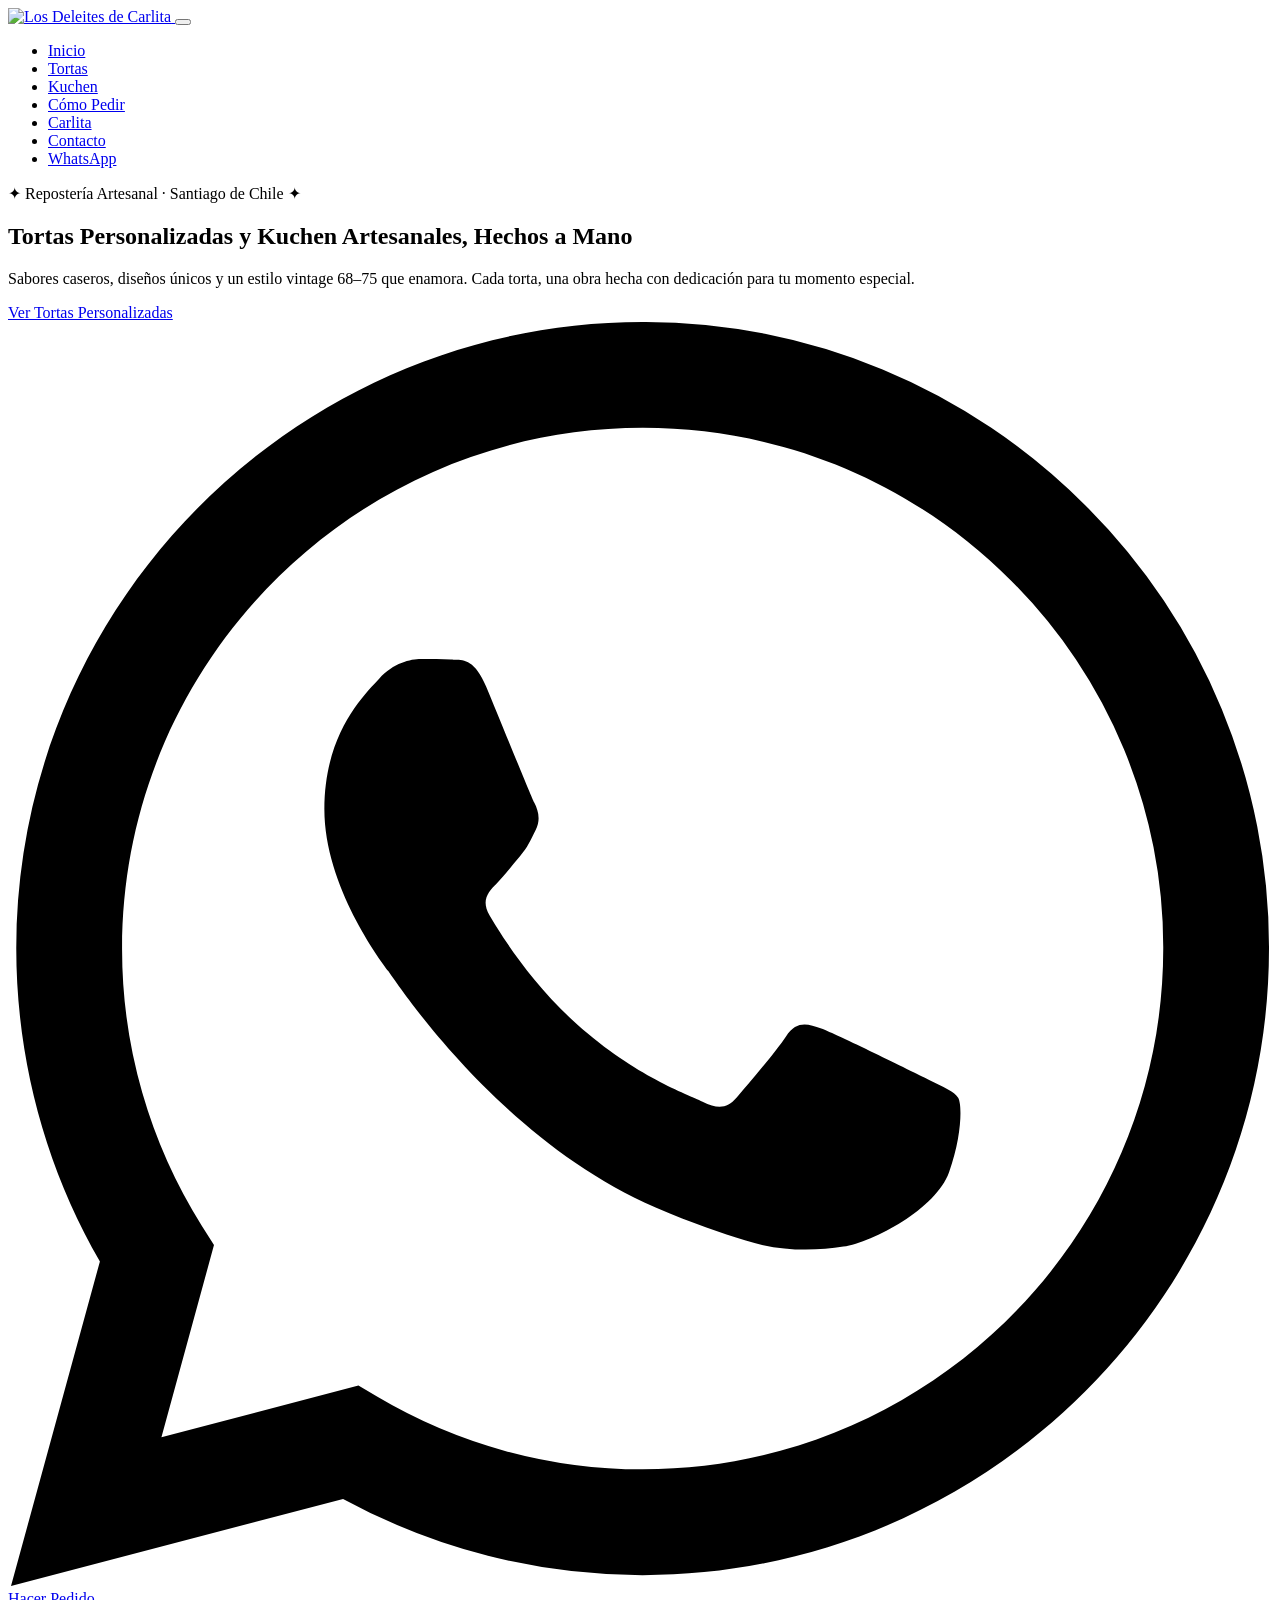
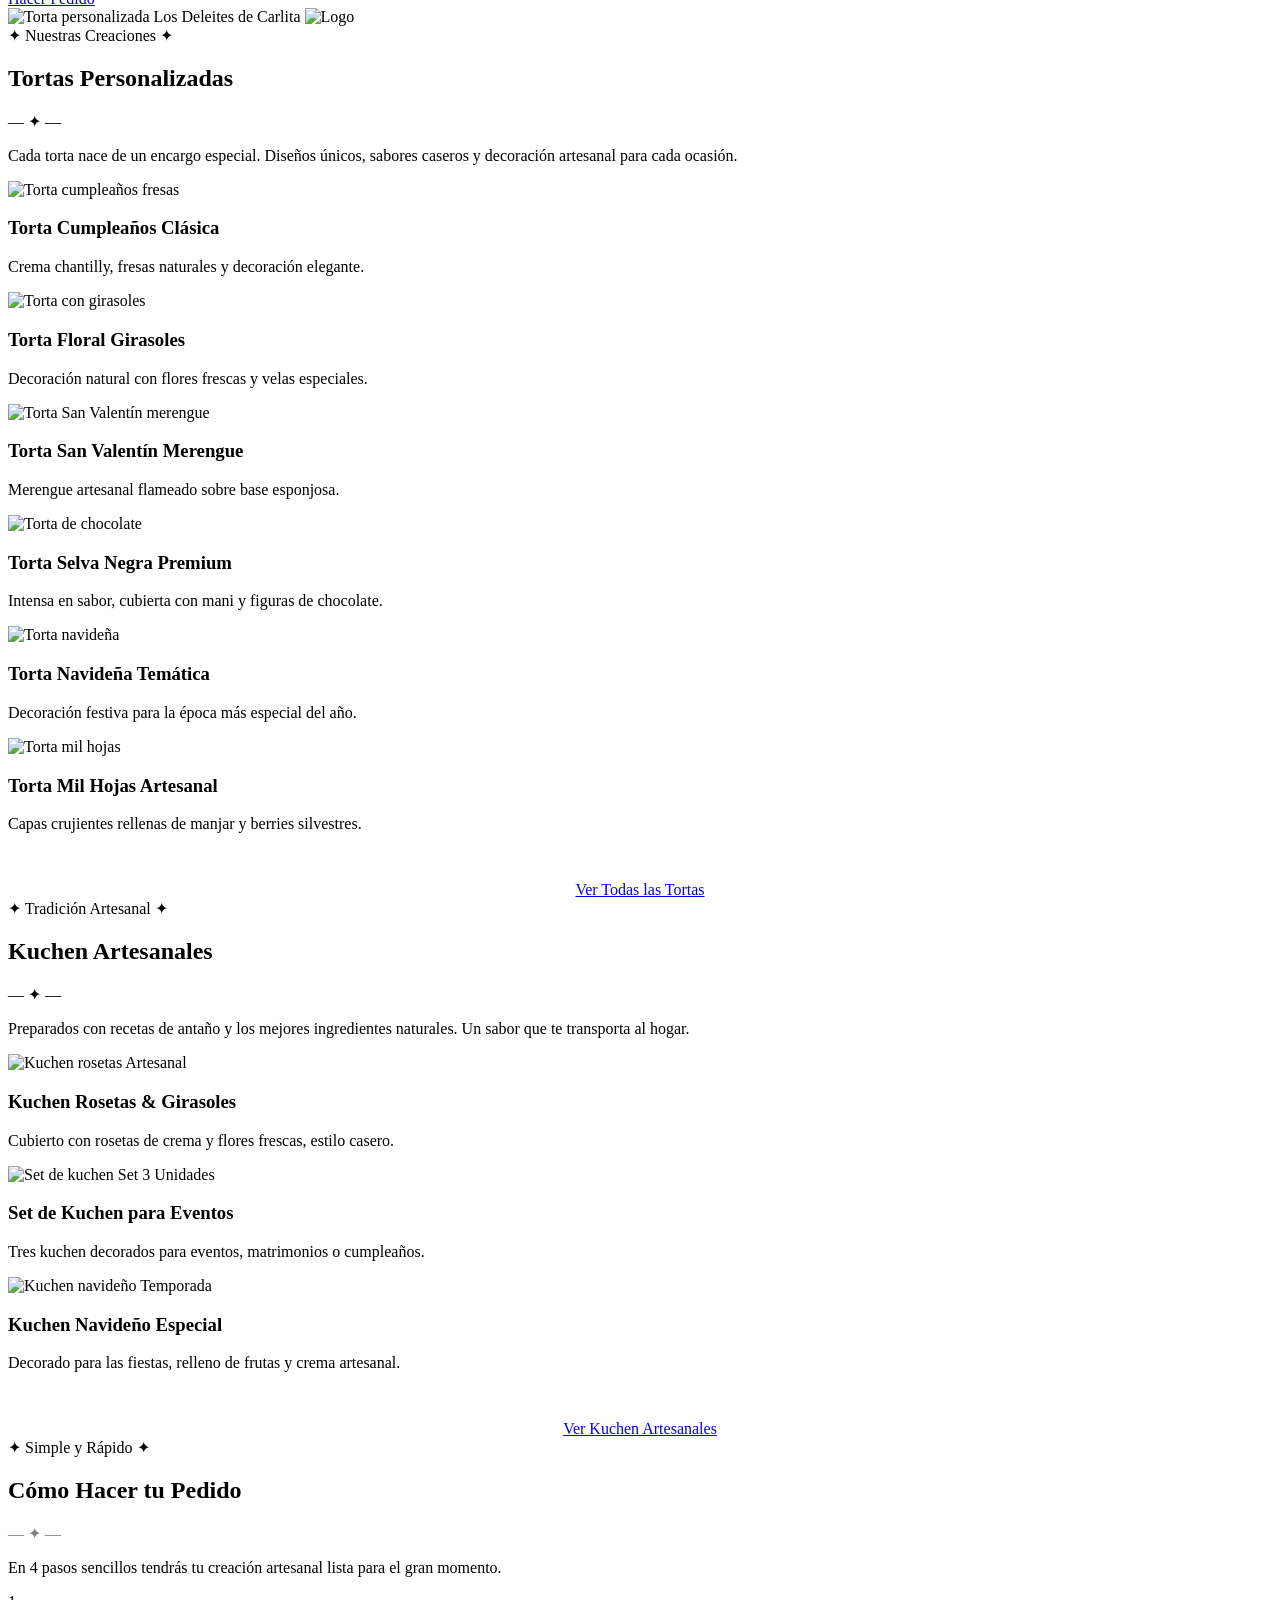
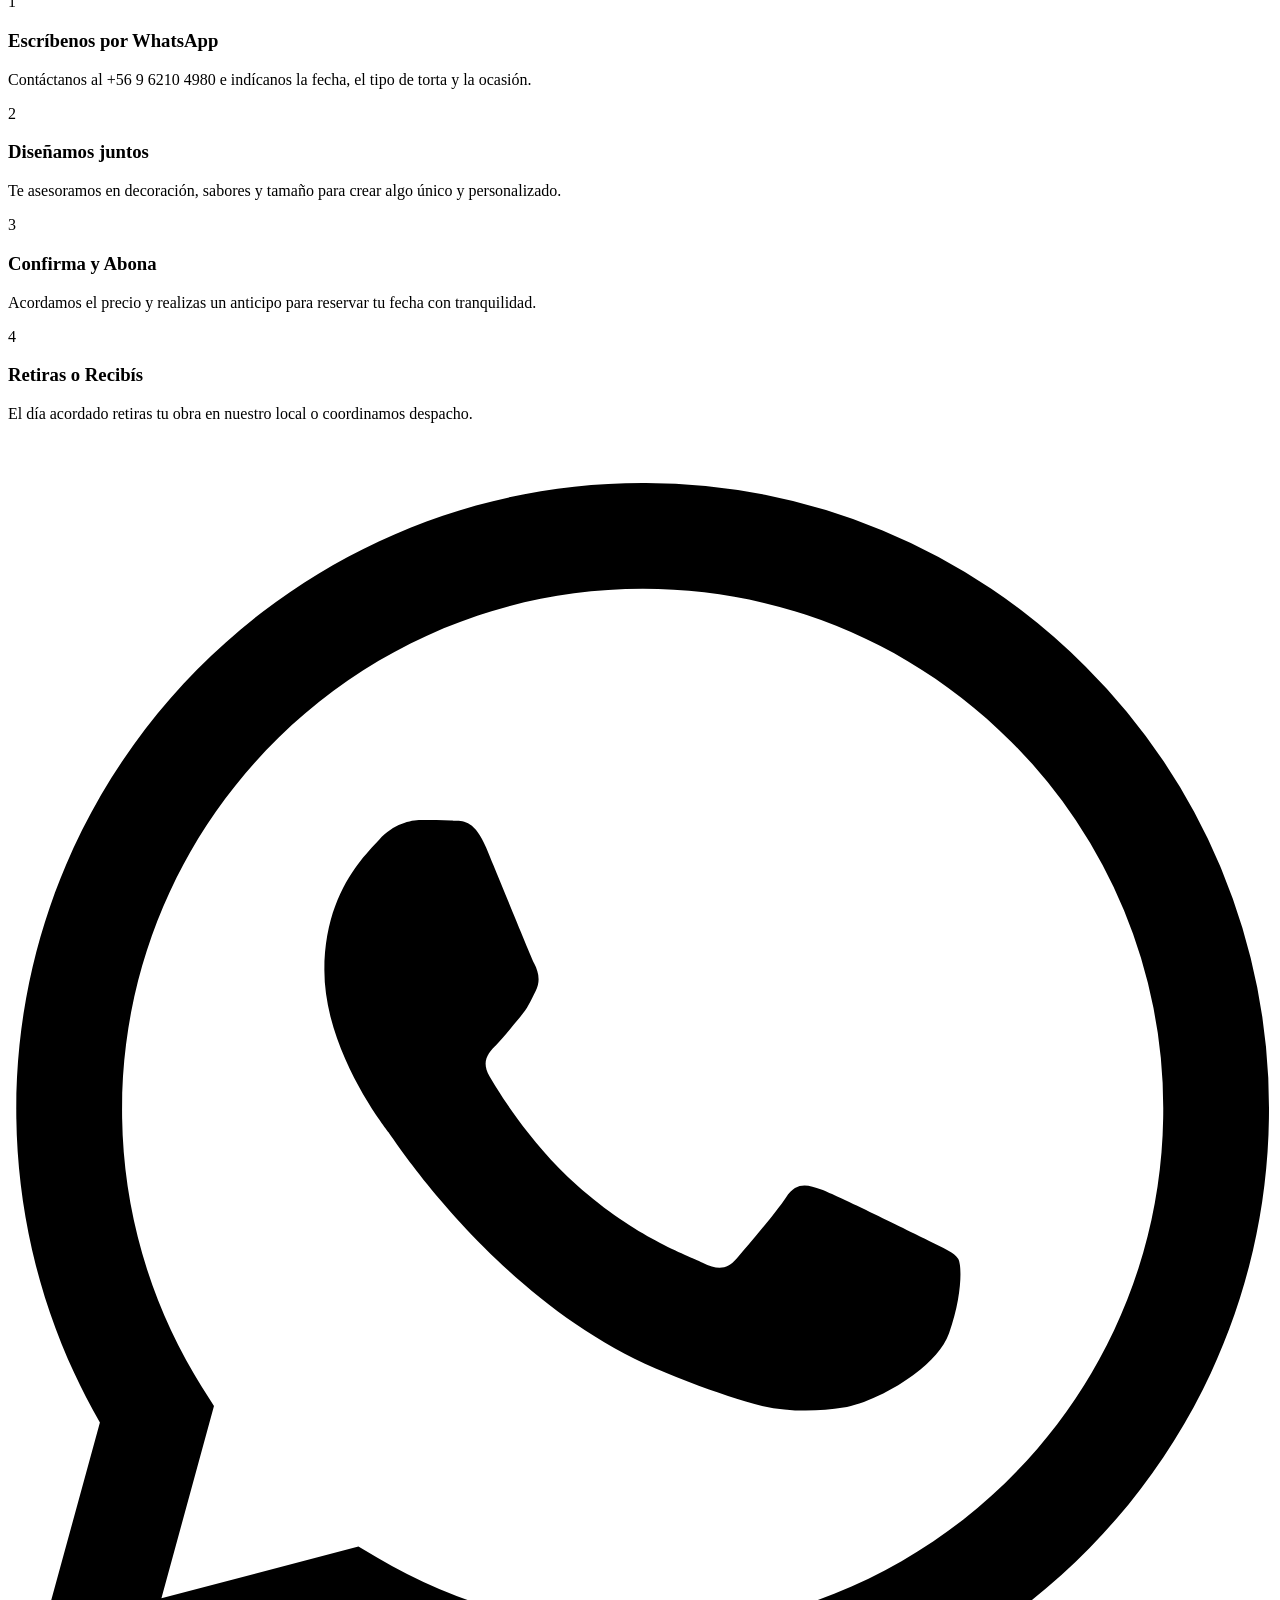
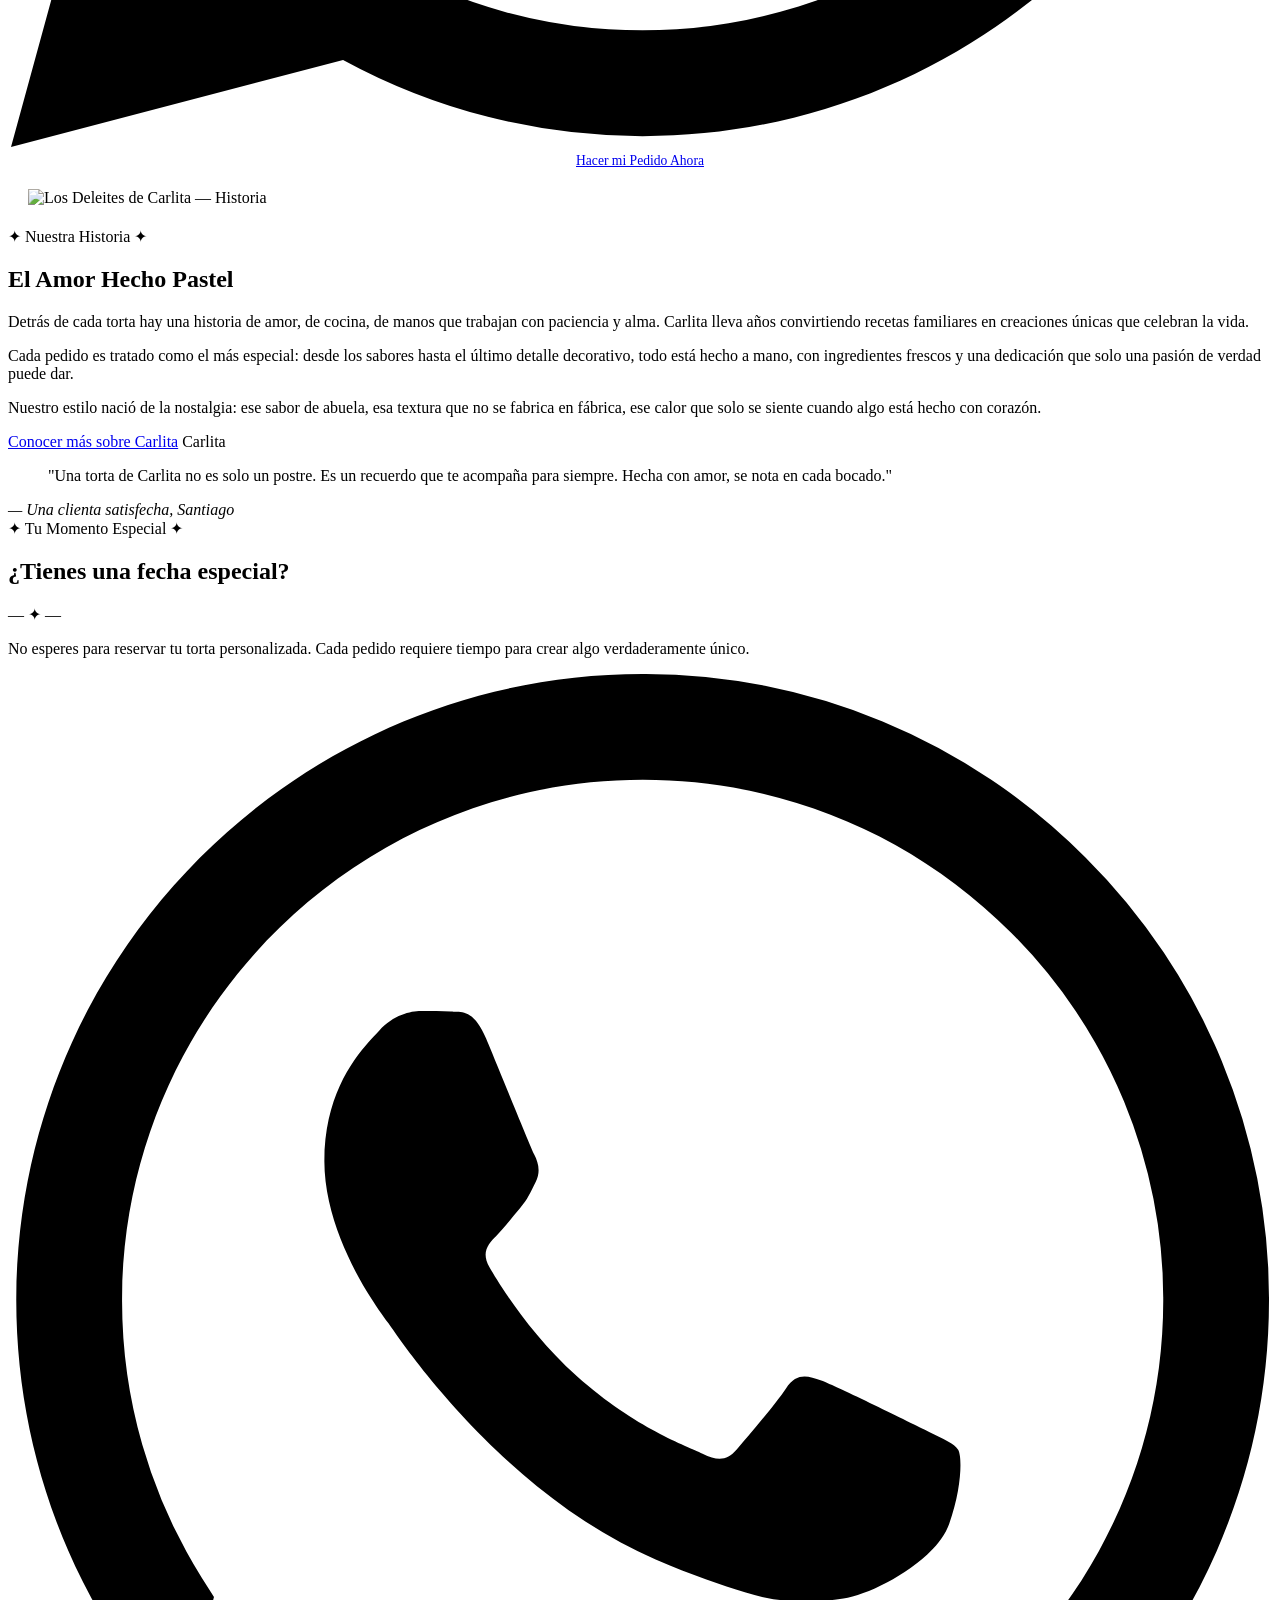
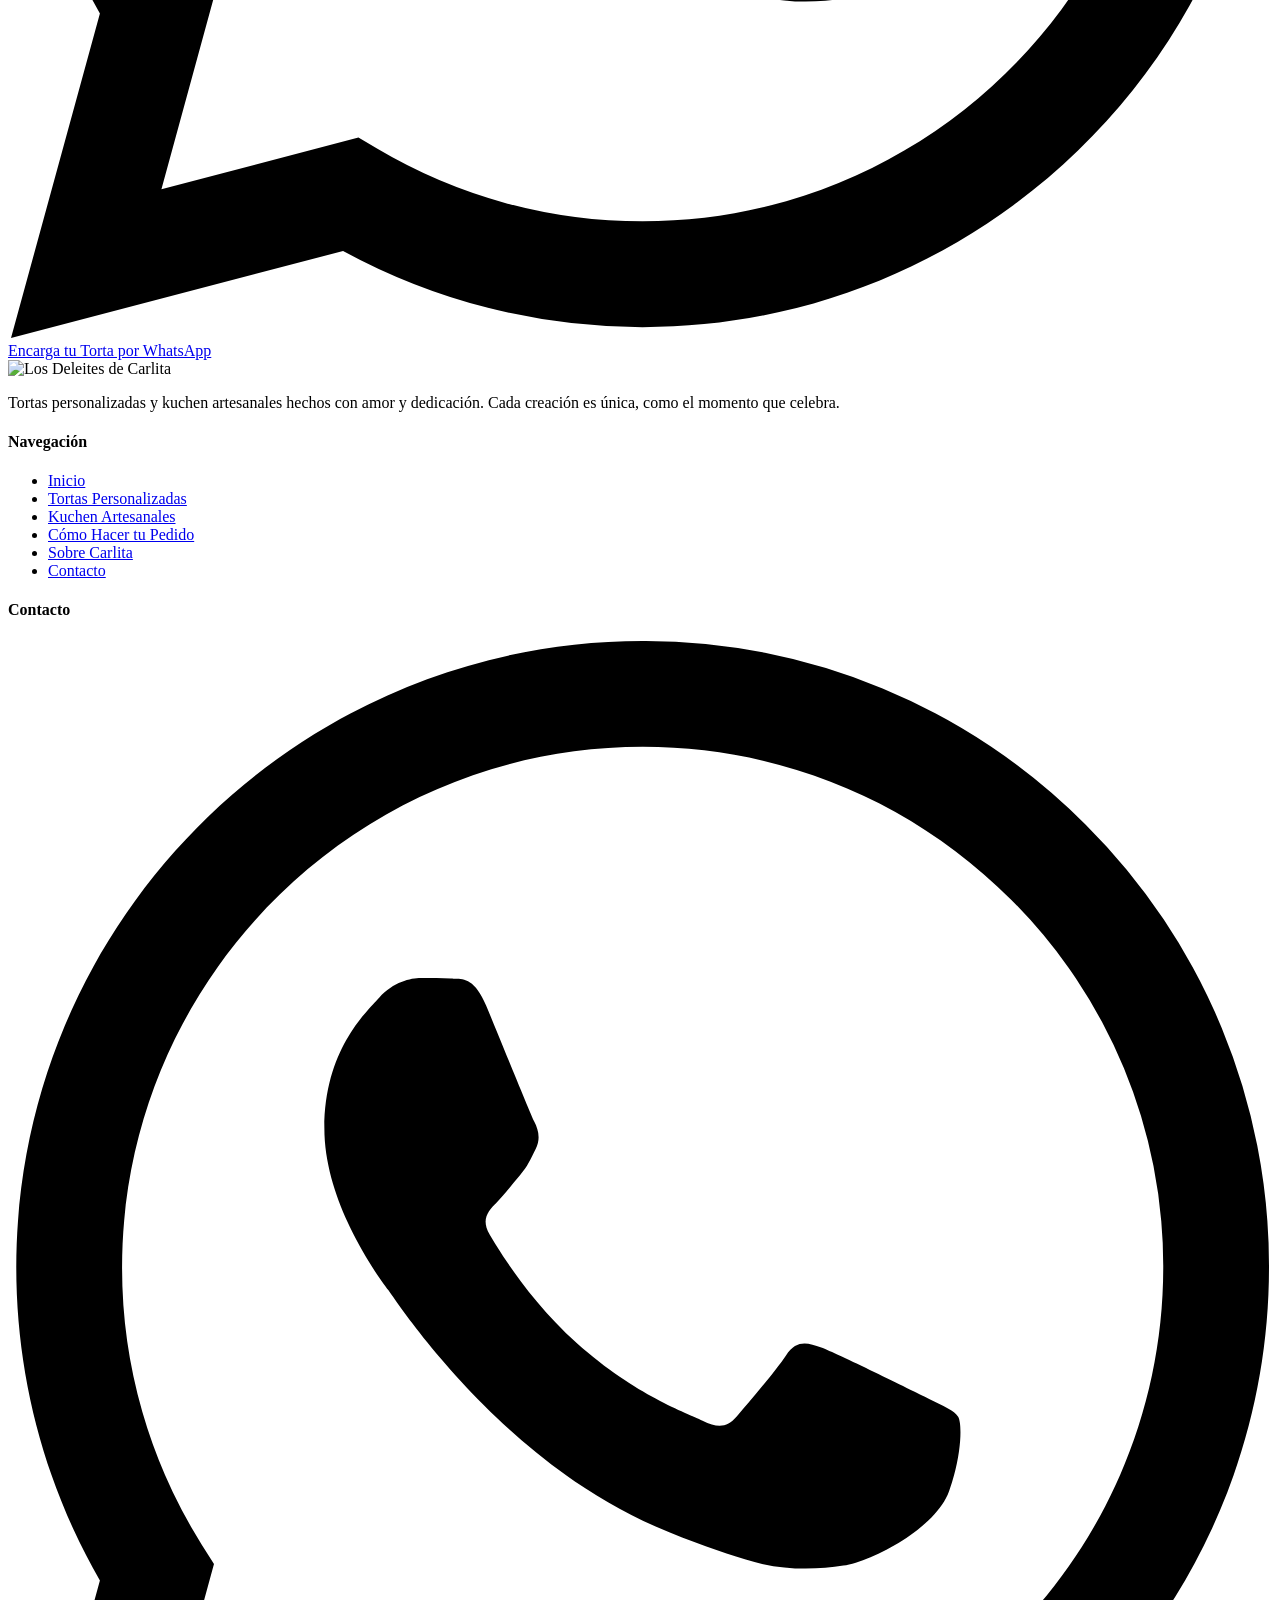
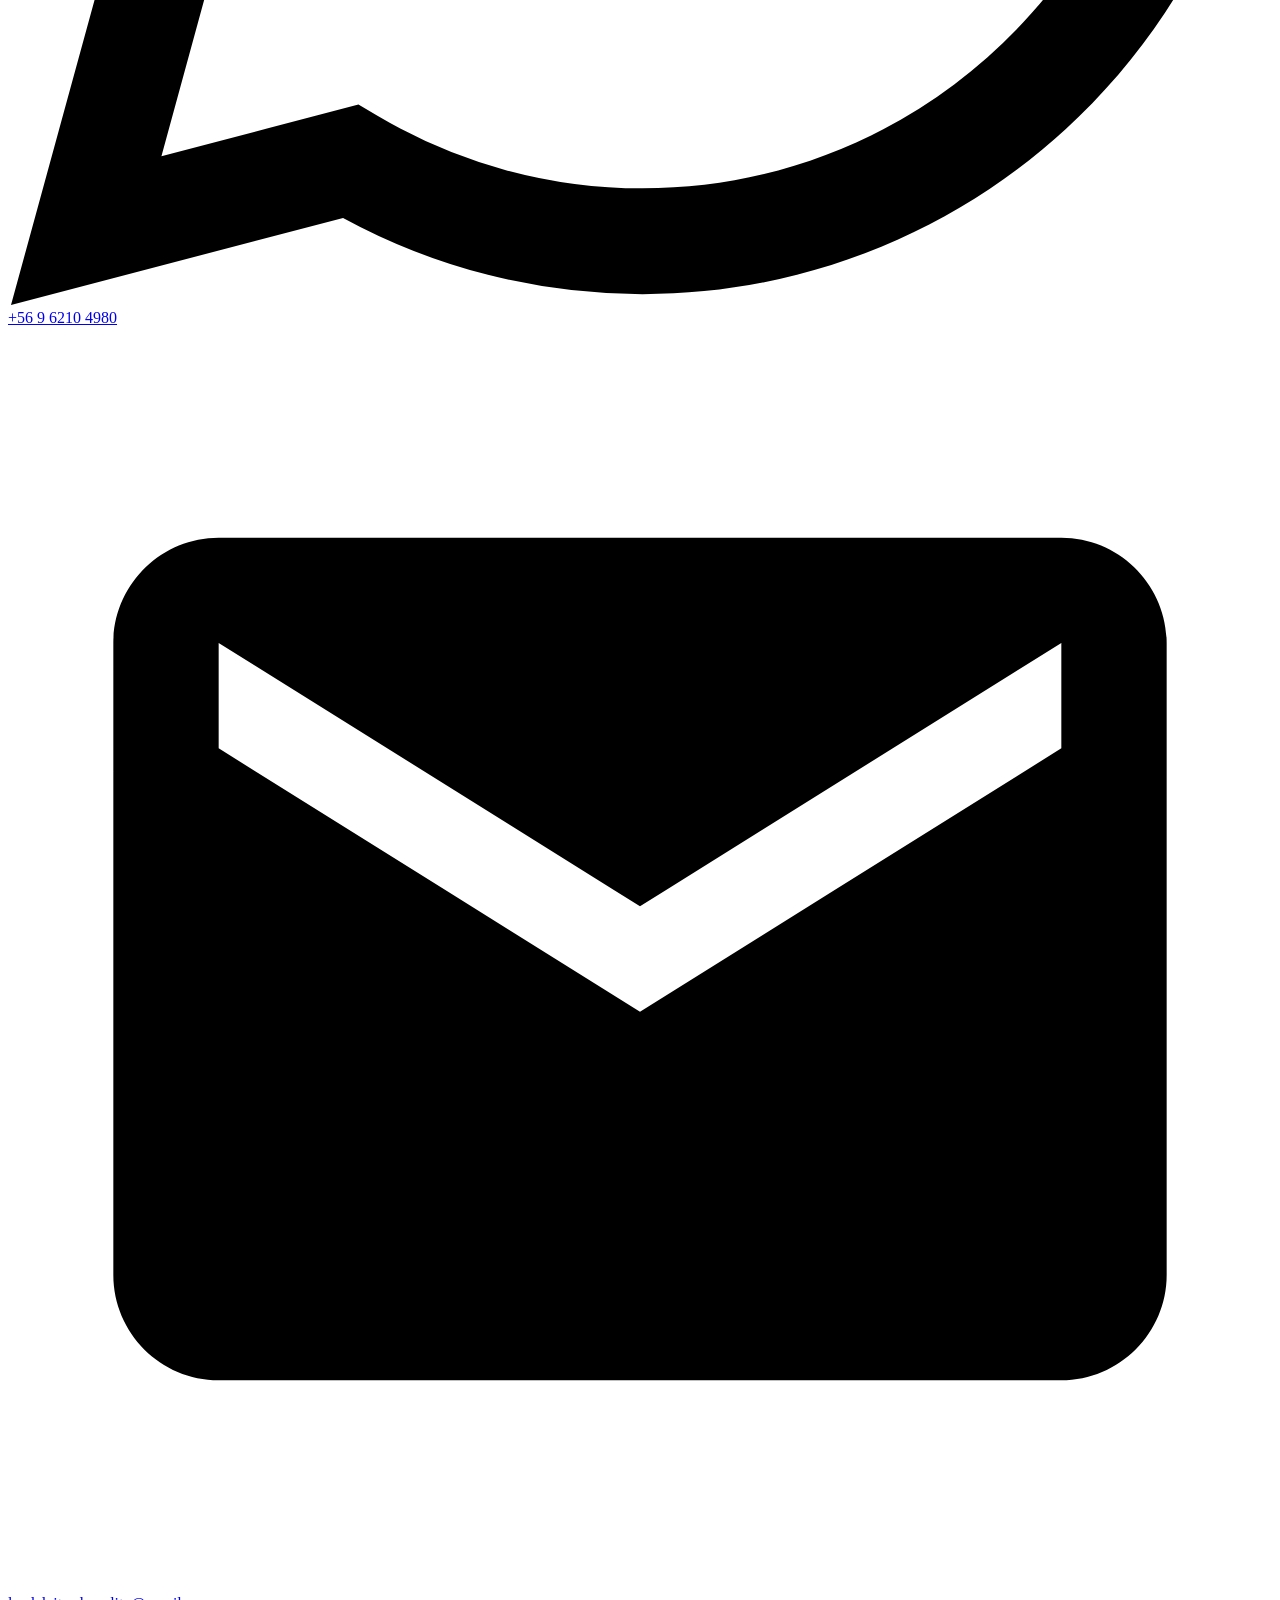
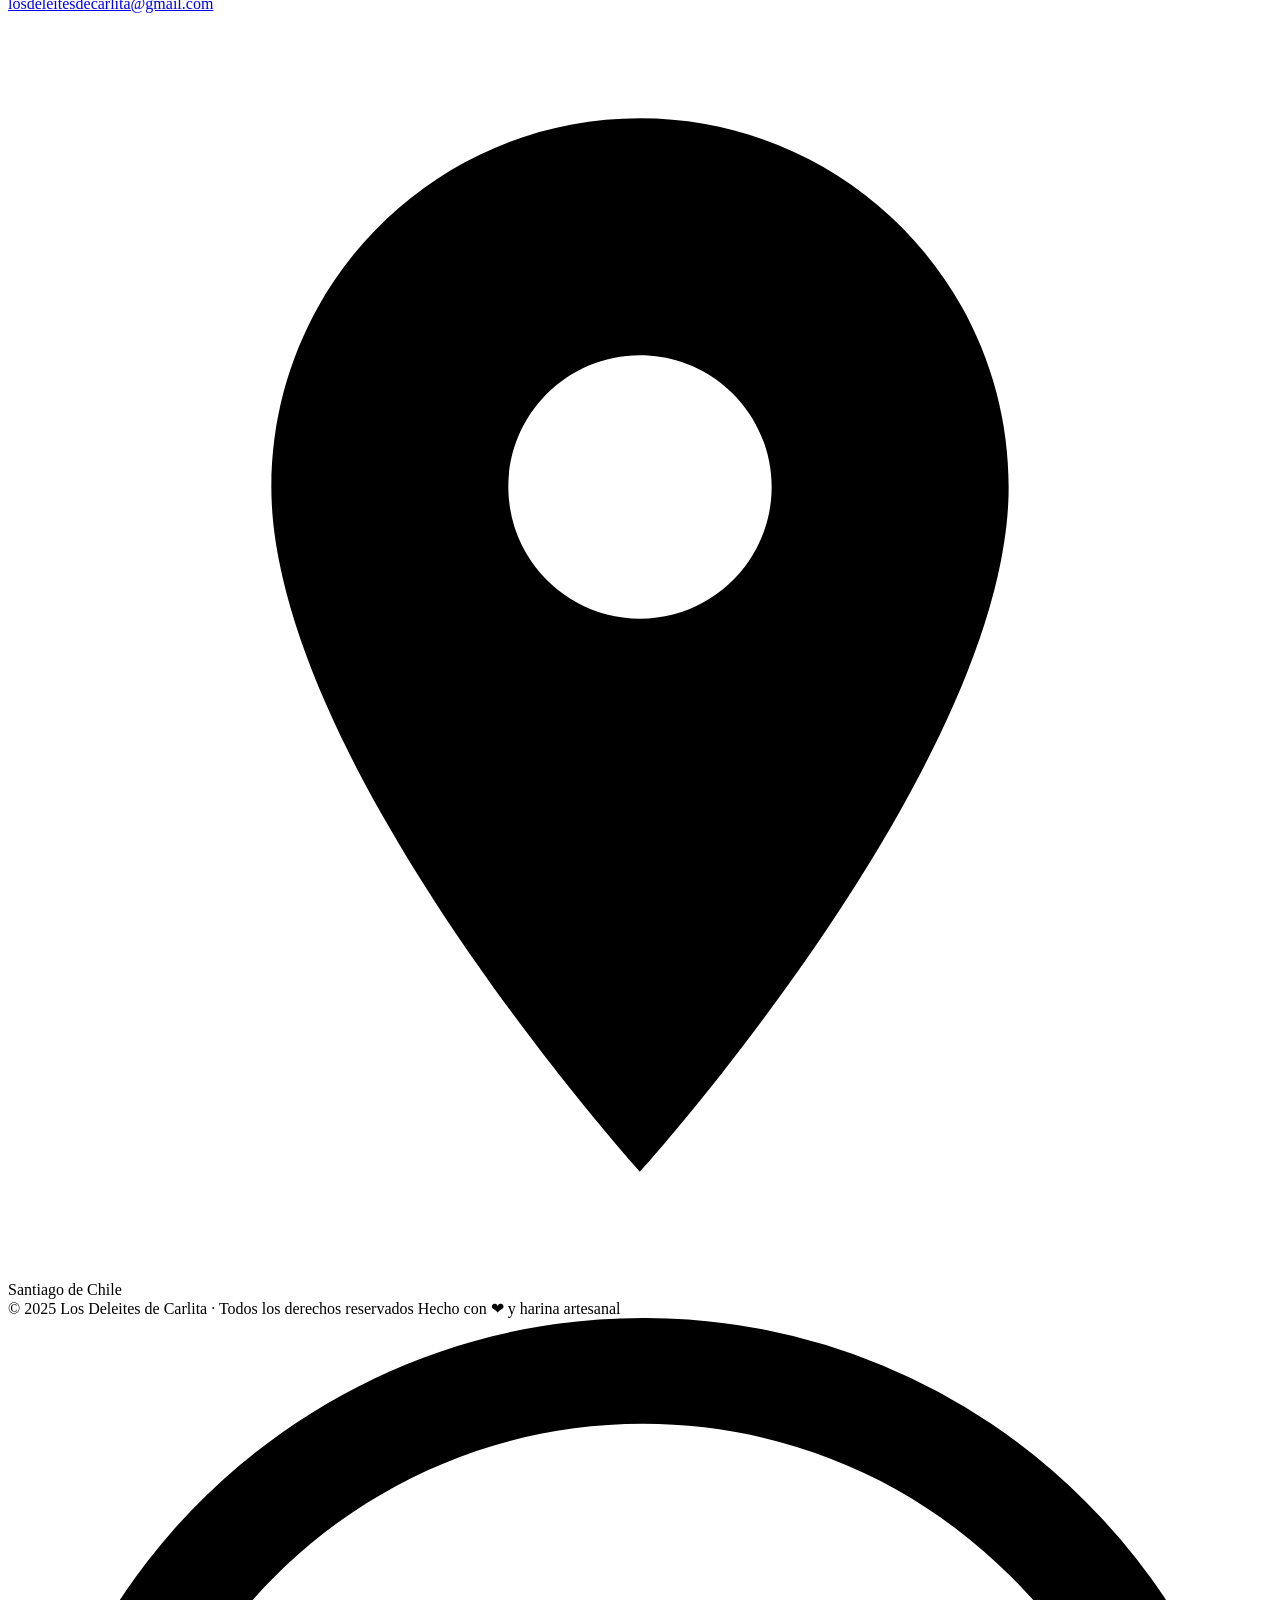
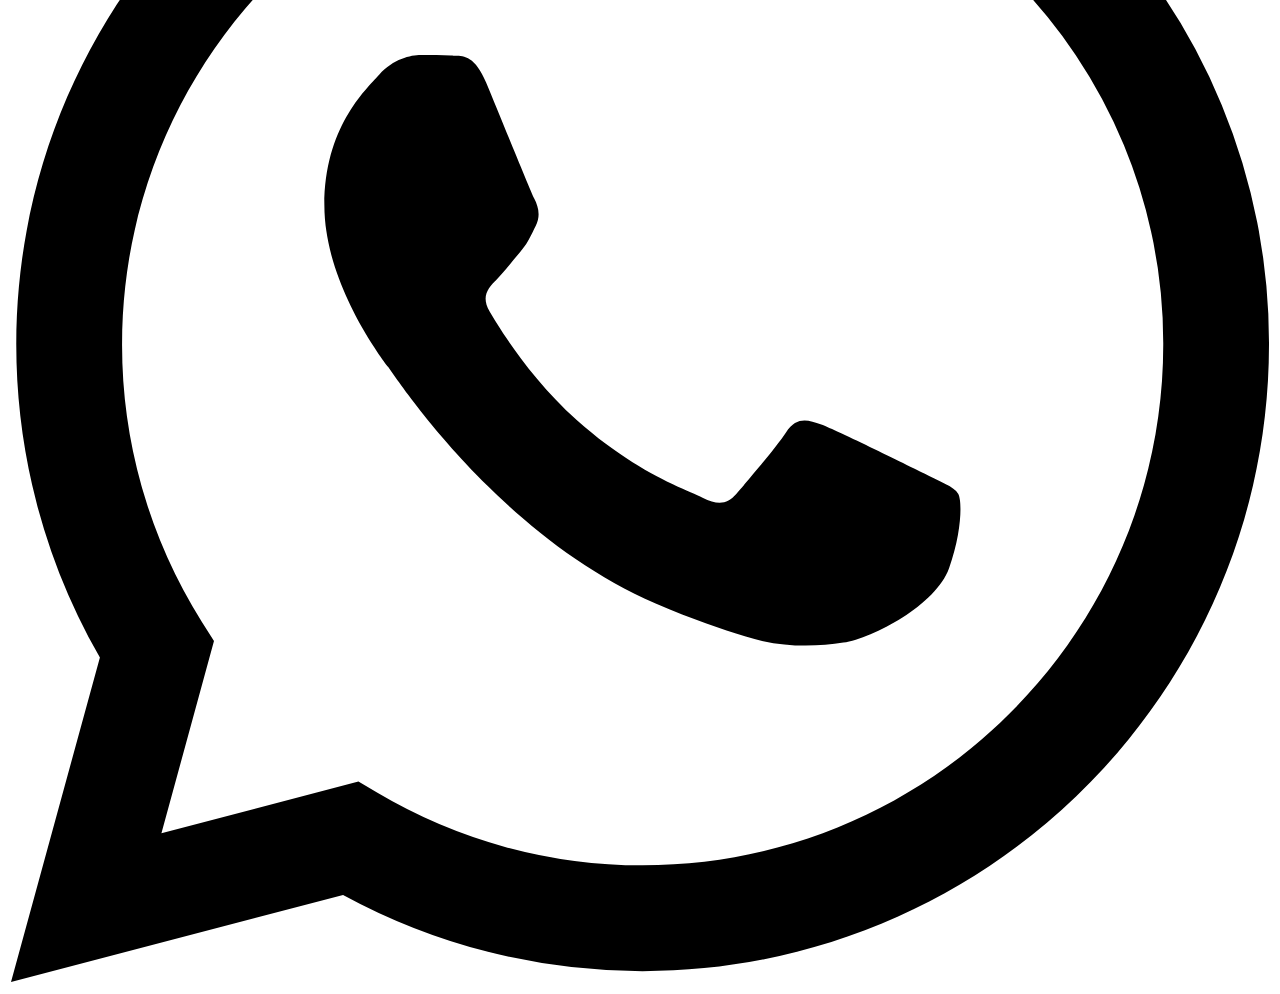
==== index.html @ 37aa35a5 "Add files via upload" ====
<!DOCTYPE html>
<html lang="es">
<head>
  <meta charset="UTF-8" />
  <meta name="viewport" content="width=device-width, initial-scale=1.0" />
  <title>Los Deleites de Carlita — Tortas Personalizadas & Kuchen Artesanales</title>
  <meta name="description" content="Tortas personalizadas y kuchen artesanales hechos a mano con amor. Diseños únicos, sabores caseros, estilo vintage.">
  <link rel="stylesheet" href="css/style.css" />
</head>
<body>

<!-- ── NAVEGACIÓN ── -->
<nav class="nav">
  <div class="nav-inner">
    <a href="index.html" class="nav-logo">
      <img src="images/logo-clean.png" alt="Los Deleites de Carlita" />
    </a>
    <button class="nav-toggle" id="navToggle" aria-label="Abrir menú">
      <span></span><span></span><span></span>
    </button>
    <ul class="nav-links" id="navLinks">
      <li><a href="index.html" class="activo">Inicio</a></li>
      <li><a href="tortas.html">Tortas</a></li>
      <li><a href="kuchen.html">Kuchen</a></li>
      <li><a href="pedido.html">Cómo Pedir</a></li>
      <li><a href="sobre.html">Carlita</a></li>
      <li><a href="contacto.html">Contacto</a></li>
      <li><a href="https://wa.me/56962104980" target="_blank" class="nav-wsp-btn">WhatsApp</a></li>
    </ul>
  </div>
</nav>

<!-- ── HERO ── -->
<section class="hero">
  <div class="hero-frame"></div>
  <div class="hero-inner container">
    <div class="hero-content">
      <span class="hero-badge">✦ Repostería Artesanal · Santiago de Chile ✦</span>
      <h1 class="hero-title">
        Tortas Personalizadas
        <span>y Kuchen Artesanales,</span>
        Hechos a Mano
      </h1>
      <p class="hero-subtitle">
        Sabores caseros, diseños únicos y un estilo vintage 68–75 que enamora.
        Cada torta, una obra hecha con dedicación para tu momento especial.
      </p>
      <div class="hero-buttons">
        <a href="tortas.html" class="btn btn-dorado">Ver Tortas Personalizadas</a>
        <a href="https://wa.me/56962104980" target="_blank" class="btn btn-wsp">
          <svg viewBox="0 0 24 24"><path d="M17.472 14.382c-.297-.149-1.758-.867-2.03-.967-.273-.099-.471-.148-.67.15-.197.297-.767.966-.94 1.164-.173.199-.347.223-.644.075-.297-.15-1.255-.463-2.39-1.475-.883-.788-1.48-1.761-1.653-2.059-.173-.297-.018-.458.13-.606.134-.133.298-.347.446-.52.149-.174.198-.298.298-.497.099-.198.05-.371-.025-.52-.075-.149-.669-1.612-.916-2.207-.242-.579-.487-.5-.669-.51-.173-.008-.371-.01-.57-.01-.198 0-.52.074-.792.372-.272.297-1.04 1.016-1.04 2.479 0 1.462 1.065 2.875 1.213 3.074.149.198 2.096 3.2 5.077 4.487.709.306 1.262.489 1.694.625.712.227 1.36.195 1.871.118.571-.085 1.758-.719 2.006-1.413.248-.694.248-1.289.173-1.413-.074-.124-.272-.198-.57-.347m-5.421 7.403h-.004a9.87 9.87 0 01-5.031-1.378l-.361-.214-3.741.982.998-3.648-.235-.374a9.86 9.86 0 01-1.51-5.26c.001-5.45 4.436-9.884 9.888-9.884 2.64 0 5.122 1.03 6.988 2.898a9.825 9.825 0 012.893 6.994c-.003 5.45-4.437 9.884-9.885 9.884m8.413-18.297A11.815 11.815 0 0012.05 0C5.495 0 .16 5.335.157 11.892c0 2.096.547 4.142 1.588 5.945L.057 24l6.305-1.654a11.882 11.882 0 005.683 1.448h.005c6.554 0 11.89-5.335 11.893-11.893a11.821 11.821 0 00-3.48-8.413Z"/></svg>
          Hacer Pedido
        </a>
      </div>
    </div>
    <div class="hero-image-area">
      <div class="hero-img-frame">
        <img src="images/torta-fresa-birthday2.jpeg" alt="Torta personalizada Los Deleites de Carlita" />
        <img src="images/logo-vintage.png" alt="Logo" class="hero-logo-overlay" />
      </div>
    </div>
  </div>
</section>

<!-- ── TORTAS ── -->
<section class="section section-alt" id="tortas">
  <div class="container">
    <div class="section-header">
      <span class="section-label">✦ Nuestras Creaciones ✦</span>
      <h2>Tortas Personalizadas</h2>
      <div class="ornament">— ✦ —</div>
      <p>Cada torta nace de un encargo especial. Diseños únicos, sabores caseros y decoración artesanal para cada ocasión.</p>
    </div>

    <div class="product-grid">
      <div class="product-card">
        <img src="images/torta-fresa-birthday.jpeg" alt="Torta cumpleaños fresas" />
        <div class="product-card-body">
          <h3>Torta Cumpleaños Clásica</h3>
          <p>Crema chantilly, fresas naturales y decoración elegante.</p>
        </div>
      </div>
      <div class="product-card">
        <img src="images/torta-flores-cumple.jpeg" alt="Torta con girasoles" />
        <div class="product-card-body">
          <h3>Torta Floral Girasoles</h3>
          <p>Decoración natural con flores frescas y velas especiales.</p>
        </div>
      </div>
      <div class="product-card">
        <img src="images/torta-valentines-merengue.jpeg" alt="Torta San Valentín merengue" />
        <div class="product-card-body">
          <h3>Torta San Valentín Merengue</h3>
          <p>Merengue artesanal flameado sobre base esponjosa.</p>
        </div>
      </div>
      <div class="product-card">
        <img src="images/torta-chocolate.jpeg" alt="Torta de chocolate" />
        <div class="product-card-body">
          <h3>Torta Selva Negra Premium</h3>
          <p>Intensa en sabor, cubierta con mani y figuras de chocolate.</p>
        </div>
      </div>
      <div class="product-card">
        <img src="images/torta-navidad.jpeg" alt="Torta navideña" />
        <div class="product-card-body">
          <h3>Torta Navideña Temática</h3>
          <p>Decoración festiva para la época más especial del año.</p>
        </div>
      </div>
      <div class="product-card">
        <img src="images/torta-birthday-open.jpeg" alt="Torta mil hojas" />
        <div class="product-card-body">
          <h3>Torta Mil Hojas Artesanal</h3>
          <p>Capas crujientes rellenas de manjar y berries silvestres.</p>
        </div>
      </div>
    </div>

    <div style="text-align:center; margin-top:48px;">
      <a href="tortas.html" class="btn btn-primario">Ver Todas las Tortas</a>
    </div>
  </div>
</section>

<!-- ── KUCHEN ── -->
<section class="section" id="kuchen">
  <div class="container">
    <div class="section-header">
      <span class="section-label">✦ Tradición Artesanal ✦</span>
      <h2>Kuchen Artesanales</h2>
      <div class="ornament">— ✦ —</div>
      <p>Preparados con recetas de antaño y los mejores ingredientes naturales. Un sabor que te transporta al hogar.</p>
    </div>

    <div class="kuchen-grid">
      <div class="kuchen-card">
        <div class="kuchen-card-img">
          <img src="images/torta-girasoles-rosas.jpeg" alt="Kuchen rosetas" />
          <span class="kuchen-tag">Artesanal</span>
        </div>
        <div class="kuchen-card-body">
          <h3>Kuchen Rosetas & Girasoles</h3>
          <p>Cubierto con rosetas de crema y flores frescas, estilo casero.</p>
        </div>
      </div>
      <div class="kuchen-card">
        <div class="kuchen-card-img">
          <img src="images/torta-girasoles-triple.jpeg" alt="Set de kuchen" />
          <span class="kuchen-tag">Set 3 Unidades</span>
        </div>
        <div class="kuchen-card-body">
          <h3>Set de Kuchen para Eventos</h3>
          <p>Tres kuchen decorados para eventos, matrimonios o cumpleaños.</p>
        </div>
      </div>
      <div class="kuchen-card">
        <div class="kuchen-card-img">
          <img src="images/torta-navidad2.jpeg" alt="Kuchen navideño" />
          <span class="kuchen-tag">Temporada</span>
        </div>
        <div class="kuchen-card-body">
          <h3>Kuchen Navideño Especial</h3>
          <p>Decorado para las fiestas, relleno de frutas y crema artesanal.</p>
        </div>
      </div>
    </div>

    <div style="text-align:center; margin-top:48px;">
      <a href="kuchen.html" class="btn btn-secundario">Ver Kuchen Artesanales</a>
    </div>
  </div>
</section>

<!-- ── CÓMO PEDIR ── -->
<section class="section section-dark" id="como-pedir">
  <div class="container">
    <div class="section-header">
      <span class="section-label">✦ Simple y Rápido ✦</span>
      <h2>Cómo Hacer tu Pedido</h2>
      <div class="ornament" style="color:var(--dorado);opacity:0.5;">— ✦ —</div>
      <p>En 4 pasos sencillos tendrás tu creación artesanal lista para el gran momento.</p>
    </div>

    <div class="steps-grid">
      <div class="step-item">
        <div class="step-num">1</div>
        <h3>Escríbenos por WhatsApp</h3>
        <p>Contáctanos al +56 9 6210 4980 e indícanos la fecha, el tipo de torta y la ocasión.</p>
      </div>
      <div class="step-item">
        <div class="step-num">2</div>
        <h3>Diseñamos juntos</h3>
        <p>Te asesoramos en decoración, sabores y tamaño para crear algo único y personalizado.</p>
      </div>
      <div class="step-item">
        <div class="step-num">3</div>
        <h3>Confirma y Abona</h3>
        <p>Acordamos el precio y realizas un anticipo para reservar tu fecha con tranquilidad.</p>
      </div>
      <div class="step-item">
        <div class="step-num">4</div>
        <h3>Retiras o Recibís</h3>
        <p>El día acordado retiras tu obra en nuestro local o coordinamos despacho.</p>
      </div>
    </div>

    <div style="text-align:center; margin-top:60px;">
      <a href="https://wa.me/56962104980?text=Hola%20Carlita!%20Quiero%20hacer%20un%20pedido%20%F0%9F%8E%82" target="_blank" class="btn btn-wsp" style="font-size:0.85rem;">
        <svg viewBox="0 0 24 24"><path d="M17.472 14.382c-.297-.149-1.758-.867-2.03-.967-.273-.099-.471-.148-.67.15-.197.297-.767.966-.94 1.164-.173.199-.347.223-.644.075-.297-.15-1.255-.463-2.39-1.475-.883-.788-1.48-1.761-1.653-2.059-.173-.297-.018-.458.13-.606.134-.133.298-.347.446-.52.149-.174.198-.298.298-.497.099-.198.05-.371-.025-.52-.075-.149-.669-1.612-.916-2.207-.242-.579-.487-.5-.669-.51-.173-.008-.371-.01-.57-.01-.198 0-.52.074-.792.372-.272.297-1.04 1.016-1.04 2.479 0 1.462 1.065 2.875 1.213 3.074.149.198 2.096 3.2 5.077 4.487.709.306 1.262.489 1.694.625.712.227 1.36.195 1.871.118.571-.085 1.758-.719 2.006-1.413.248-.694.248-1.289.173-1.413-.074-.124-.272-.198-.57-.347m-5.421 7.403h-.004a9.87 9.87 0 01-5.031-1.378l-.361-.214-3.741.982.998-3.648-.235-.374a9.86 9.86 0 01-1.51-5.26c.001-5.45 4.436-9.884 9.888-9.884 2.64 0 5.122 1.03 6.988 2.898a9.825 9.825 0 012.893 6.994c-.003 5.45-4.437 9.884-9.885 9.884m8.413-18.297A11.815 11.815 0 0012.05 0C5.495 0 .16 5.335.157 11.892c0 2.096.547 4.142 1.588 5.945L.057 24l6.305-1.654a11.882 11.882 0 005.683 1.448h.005c6.554 0 11.89-5.335 11.893-11.893a11.821 11.821 0 00-3.48-8.413Z"/></svg>
        Hacer mi Pedido Ahora
      </a>
    </div>
  </div>
</section>

<!-- ── SOBRE CARLITA ── -->
<section class="section section-alt" id="sobre">
  <div class="container">
    <div class="sobre-inner">
      <div class="sobre-img-wrap">
        <img src="images/logo-vintage.png" alt="Los Deleites de Carlita — Historia" style="filter:sepia(15%) contrast(1.05); height:480px; object-fit:contain; background:var(--crema-oscura); padding:20px;" />
      </div>
      <div class="sobre-texto">
        <span class="section-label">✦ Nuestra Historia ✦</span>
        <h2>El Amor Hecho Pastel</h2>
        <div class="divider"></div>
        <p>
          Detrás de cada torta hay una historia de amor, de cocina, de manos que trabajan con paciencia y alma. Carlita lleva años convirtiendo recetas familiares en creaciones únicas que celebran la vida.
        </p>
        <p>
          Cada pedido es tratado como el más especial: desde los sabores hasta el último detalle decorativo, todo está hecho a mano, con ingredientes frescos y una dedicación que solo una pasión de verdad puede dar.
        </p>
        <p>
          Nuestro estilo nació de la nostalgia: ese sabor de abuela, esa textura que no se fabrica en fábrica, ese calor que solo se siente cuando algo está hecho con corazón.
        </p>
        <a href="sobre.html" class="btn btn-primario" style="margin-top:12px;">Conocer más sobre Carlita</a>
        <span class="firma">Carlita</span>
      </div>
    </div>
  </div>
</section>

<!-- ── TESTIMONIAL ── -->
<section class="section" style="background:var(--crema);">
  <div class="container">
    <div class="testimonial-block">
      <blockquote>
        "Una torta de Carlita no es solo un postre. Es un recuerdo que te acompaña para siempre. Hecha con amor, se nota en cada bocado."
      </blockquote>
      <cite>— Una clienta satisfecha, Santiago</cite>
    </div>
  </div>
</section>

<!-- ── BANNER CTA ── -->
<div class="banner-cta">
  <div class="container">
    <span class="section-label" style="color:var(--dorado);">✦ Tu Momento Especial ✦</span>
    <h2>¿Tienes una fecha especial?</h2>
    <div class="ornament">— ✦ —</div>
    <p>No esperes para reservar tu torta personalizada. Cada pedido requiere tiempo para crear algo verdaderamente único.</p>
    <a href="https://wa.me/56962104980?text=Hola%20Carlita!%20Quiero%20encargar%20una%20torta%20personalizada" target="_blank" class="btn btn-wsp">
      <svg viewBox="0 0 24 24"><path d="M17.472 14.382c-.297-.149-1.758-.867-2.03-.967-.273-.099-.471-.148-.67.15-.197.297-.767.966-.94 1.164-.173.199-.347.223-.644.075-.297-.15-1.255-.463-2.39-1.475-.883-.788-1.48-1.761-1.653-2.059-.173-.297-.018-.458.13-.606.134-.133.298-.347.446-.52.149-.174.198-.298.298-.497.099-.198.05-.371-.025-.52-.075-.149-.669-1.612-.916-2.207-.242-.579-.487-.5-.669-.51-.173-.008-.371-.01-.57-.01-.198 0-.52.074-.792.372-.272.297-1.04 1.016-1.04 2.479 0 1.462 1.065 2.875 1.213 3.074.149.198 2.096 3.2 5.077 4.487.709.306 1.262.489 1.694.625.712.227 1.36.195 1.871.118.571-.085 1.758-.719 2.006-1.413.248-.694.248-1.289.173-1.413-.074-.124-.272-.198-.57-.347m-5.421 7.403h-.004a9.87 9.87 0 01-5.031-1.378l-.361-.214-3.741.982.998-3.648-.235-.374a9.86 9.86 0 01-1.51-5.26c.001-5.45 4.436-9.884 9.888-9.884 2.64 0 5.122 1.03 6.988 2.898a9.825 9.825 0 012.893 6.994c-.003 5.45-4.437 9.884-9.885 9.884m8.413-18.297A11.815 11.815 0 0012.05 0C5.495 0 .16 5.335.157 11.892c0 2.096.547 4.142 1.588 5.945L.057 24l6.305-1.654a11.882 11.882 0 005.683 1.448h.005c6.554 0 11.89-5.335 11.893-11.893a11.821 11.821 0 00-3.48-8.413Z"/></svg>
      Encarga tu Torta por WhatsApp
    </a>
  </div>
</div>

<!-- ── FOOTER ── -->
<footer class="footer">
  <div class="container">
    <div class="footer-inner">
      <div class="footer-brand">
        <img src="images/logo-clean.png" alt="Los Deleites de Carlita" />
        <p>Tortas personalizadas y kuchen artesanales hechos con amor y dedicación. Cada creación es única, como el momento que celebra.</p>
      </div>
      <div class="footer-col">
        <h4>Navegación</h4>
        <ul>
          <li><a href="index.html">Inicio</a></li>
          <li><a href="tortas.html">Tortas Personalizadas</a></li>
          <li><a href="kuchen.html">Kuchen Artesanales</a></li>
          <li><a href="pedido.html">Cómo Hacer tu Pedido</a></li>
          <li><a href="sobre.html">Sobre Carlita</a></li>
          <li><a href="contacto.html">Contacto</a></li>
        </ul>
      </div>
      <div class="footer-col">
        <h4>Contacto</h4>
        <div class="footer-contact-item">
          <svg viewBox="0 0 24 24"><path d="M17.472 14.382c-.297-.149-1.758-.867-2.03-.967-.273-.099-.471-.148-.67.15-.197.297-.767.966-.94 1.164-.173.199-.347.223-.644.075-.297-.15-1.255-.463-2.39-1.475-.883-.788-1.48-1.761-1.653-2.059-.173-.297-.018-.458.13-.606.134-.133.298-.347.446-.52.149-.174.198-.298.298-.497.099-.198.05-.371-.025-.52-.075-.149-.669-1.612-.916-2.207-.242-.579-.487-.5-.669-.51-.173-.008-.371-.01-.57-.01-.198 0-.52.074-.792.372-.272.297-1.04 1.016-1.04 2.479 0 1.462 1.065 2.875 1.213 3.074.149.198 2.096 3.2 5.077 4.487.709.306 1.262.489 1.694.625.712.227 1.36.195 1.871.118.571-.085 1.758-.719 2.006-1.413.248-.694.248-1.289.173-1.413-.074-.124-.272-.198-.57-.347m-5.421 7.403h-.004a9.87 9.87 0 01-5.031-1.378l-.361-.214-3.741.982.998-3.648-.235-.374a9.86 9.86 0 01-1.51-5.26c.001-5.45 4.436-9.884 9.888-9.884 2.64 0 5.122 1.03 6.988 2.898a9.825 9.825 0 012.893 6.994c-.003 5.45-4.437 9.884-9.885 9.884m8.413-18.297A11.815 11.815 0 0012.05 0C5.495 0 .16 5.335.157 11.892c0 2.096.547 4.142 1.588 5.945L.057 24l6.305-1.654a11.882 11.882 0 005.683 1.448h.005c6.554 0 11.89-5.335 11.893-11.893a11.821 11.821 0 00-3.48-8.413Z"/></svg>
          <a href="https://wa.me/56962104980" target="_blank">+56 9 6210 4980</a>
        </div>
        <div class="footer-contact-item">
          <svg viewBox="0 0 24 24"><path d="M20 4H4c-1.1 0-2 .9-2 2v12c0 1.1.9 2 2 2h16c1.1 0 2-.9 2-2V6c0-1.1-.9-2-2-2zm0 4l-8 5-8-5V6l8 5 8-5v2z"/></svg>
          <a href="mailto:losdeleitesdecarlita@gmail.com">losdeleitesdecarlita@gmail.com</a>
        </div>
        <div class="footer-contact-item">
          <svg viewBox="0 0 24 24"><path d="M12 2C8.13 2 5 5.13 5 9c0 5.25 7 13 7 13s7-7.75 7-13c0-3.87-3.13-7-7-7zm0 9.5c-1.38 0-2.5-1.12-2.5-2.5s1.12-2.5 2.5-2.5 2.5 1.12 2.5 2.5-1.12 2.5-2.5 2.5z"/></svg>
          <span>Santiago de Chile</span>
        </div>
      </div>
    </div>
    <div class="footer-bottom">
      <span>© 2025 Los Deleites de Carlita · Todos los derechos reservados</span>
      <span>Hecho con ❤ y harina artesanal</span>
    </div>
  </div>
</footer>

<!-- ── FLOATING WSP ── -->
<a href="https://wa.me/56962104980" target="_blank" class="wsp-float" aria-label="Contáctanos por WhatsApp">
  <svg viewBox="0 0 24 24"><path d="M17.472 14.382c-.297-.149-1.758-.867-2.03-.967-.273-.099-.471-.148-.67.15-.197.297-.767.966-.94 1.164-.173.199-.347.223-.644.075-.297-.15-1.255-.463-2.39-1.475-.883-.788-1.48-1.761-1.653-2.059-.173-.297-.018-.458.13-.606.134-.133.298-.347.446-.52.149-.174.198-.298.298-.497.099-.198.05-.371-.025-.52-.075-.149-.669-1.612-.916-2.207-.242-.579-.487-.5-.669-.51-.173-.008-.371-.01-.57-.01-.198 0-.52.074-.792.372-.272.297-1.04 1.016-1.04 2.479 0 1.462 1.065 2.875 1.213 3.074.149.198 2.096 3.2 5.077 4.487.709.306 1.262.489 1.694.625.712.227 1.36.195 1.871.118.571-.085 1.758-.719 2.006-1.413.248-.694.248-1.289.173-1.413-.074-.124-.272-.198-.57-.347m-5.421 7.403h-.004a9.87 9.87 0 01-5.031-1.378l-.361-.214-3.741.982.998-3.648-.235-.374a9.86 9.86 0 01-1.51-5.26c.001-5.45 4.436-9.884 9.888-9.884 2.64 0 5.122 1.03 6.988 2.898a9.825 9.825 0 012.893 6.994c-.003 5.45-4.437 9.884-9.885 9.884m8.413-18.297A11.815 11.815 0 0012.05 0C5.495 0 .16 5.335.157 11.892c0 2.096.547 4.142 1.588 5.945L.057 24l6.305-1.654a11.882 11.882 0 005.683 1.448h.005c6.554 0 11.89-5.335 11.893-11.893a11.821 11.821 0 00-3.48-8.413Z"/></svg>
</a>

<script>
const toggle = document.getElementById('navToggle');
const links = document.getElementById('navLinks');
toggle.addEventListener('click', () => links.classList.toggle('open'));
</script>
</body>
</html>
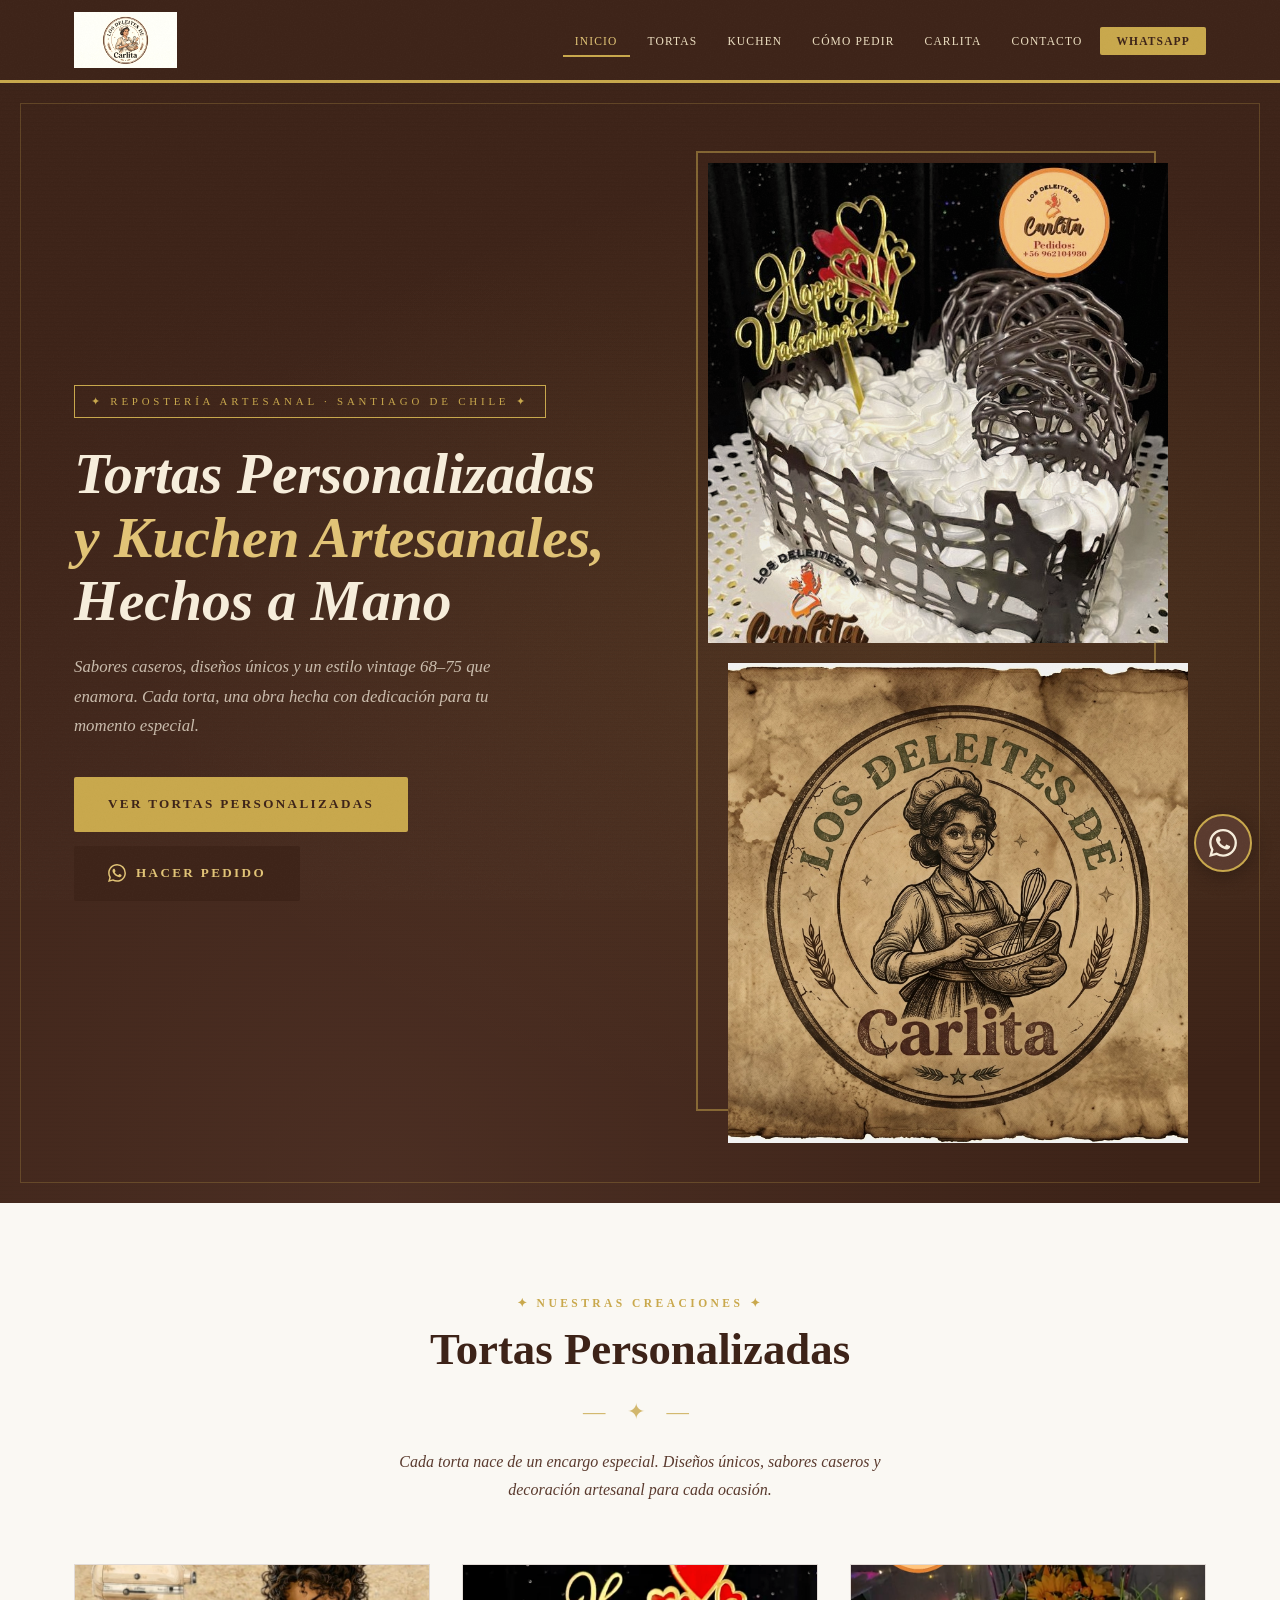
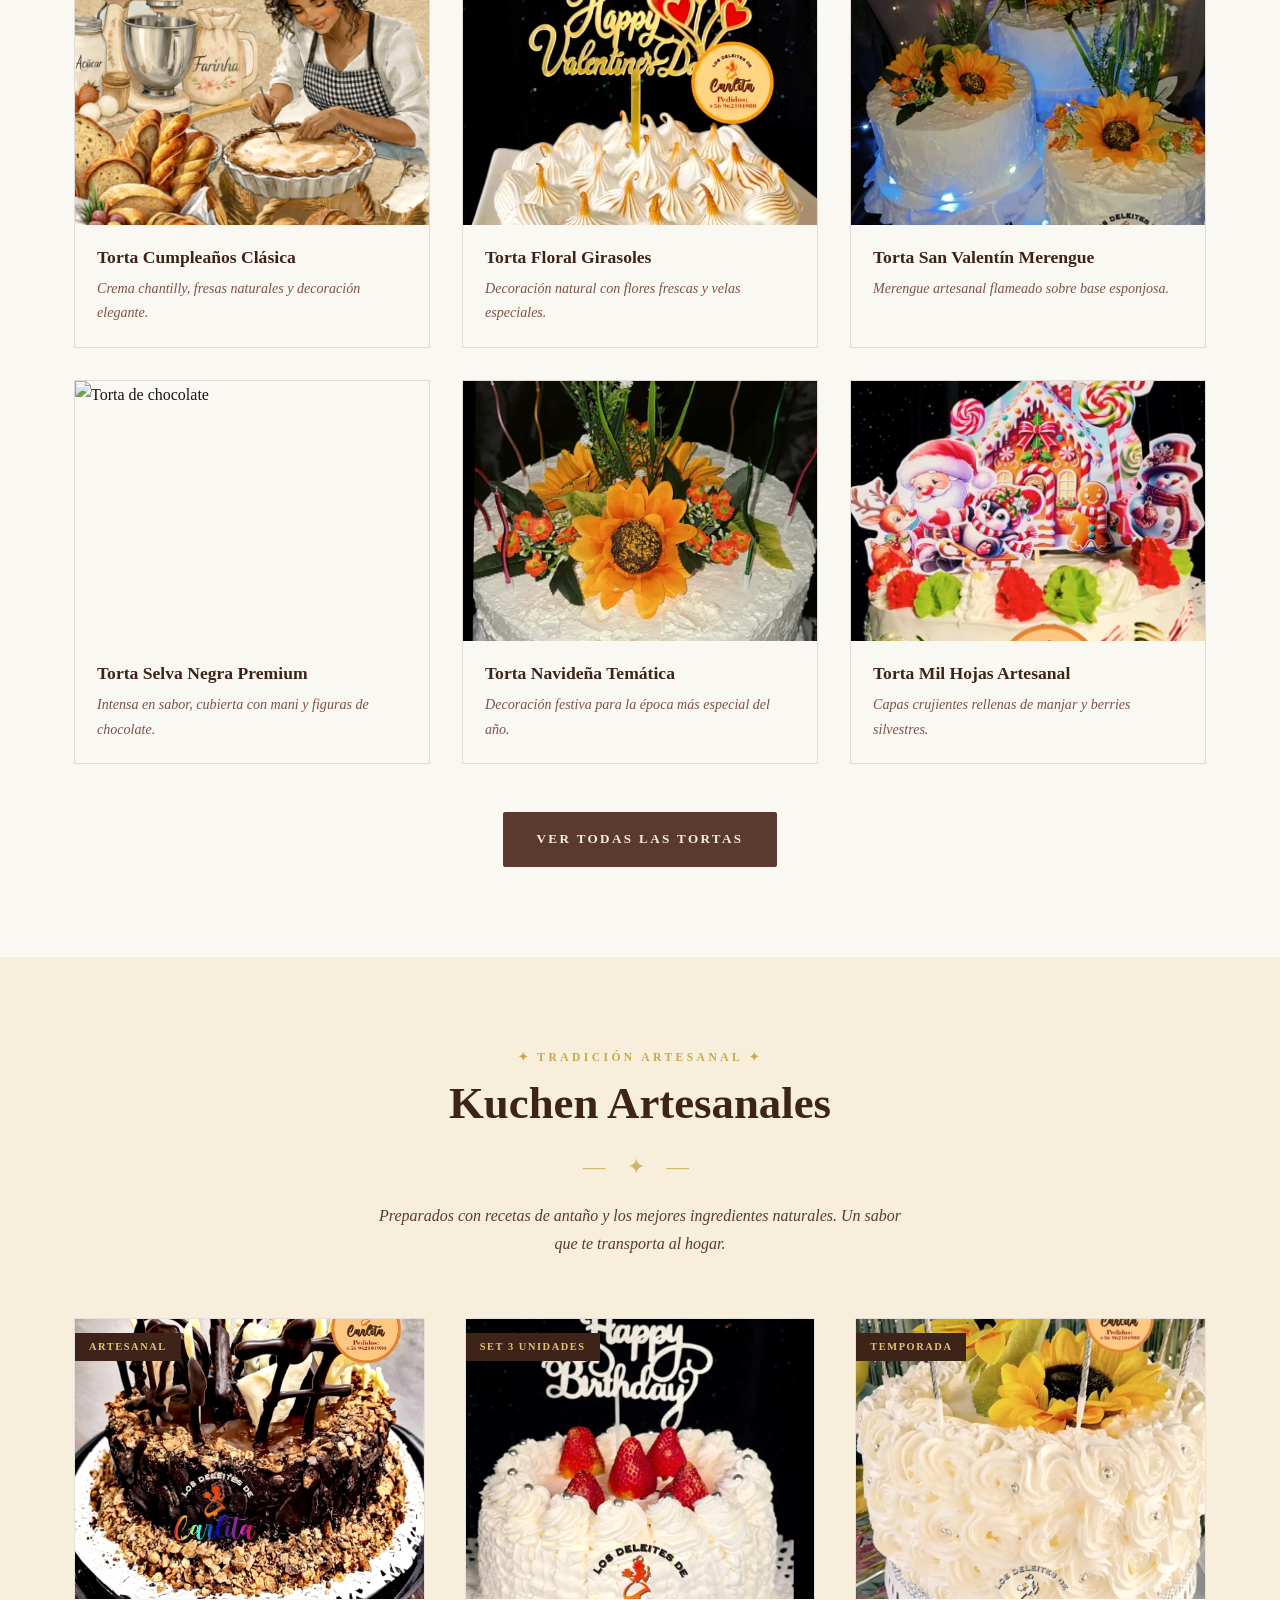
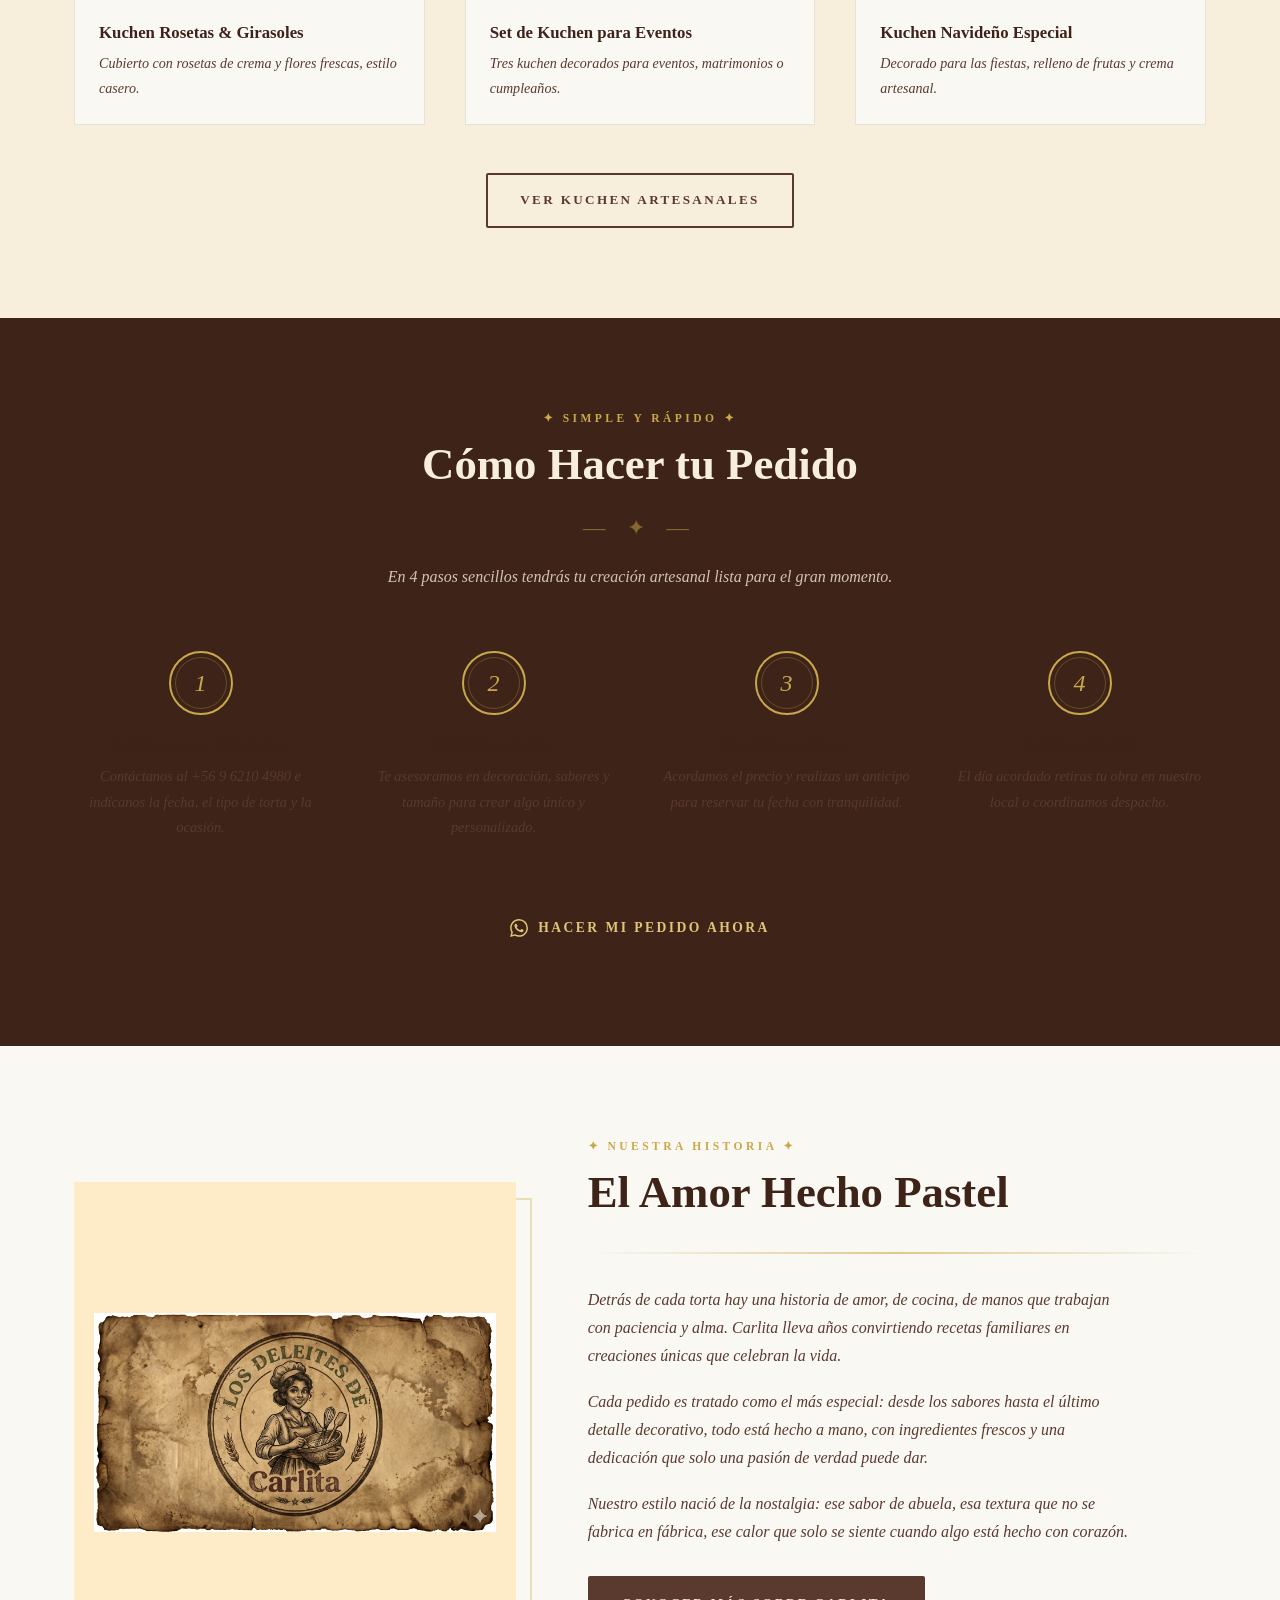
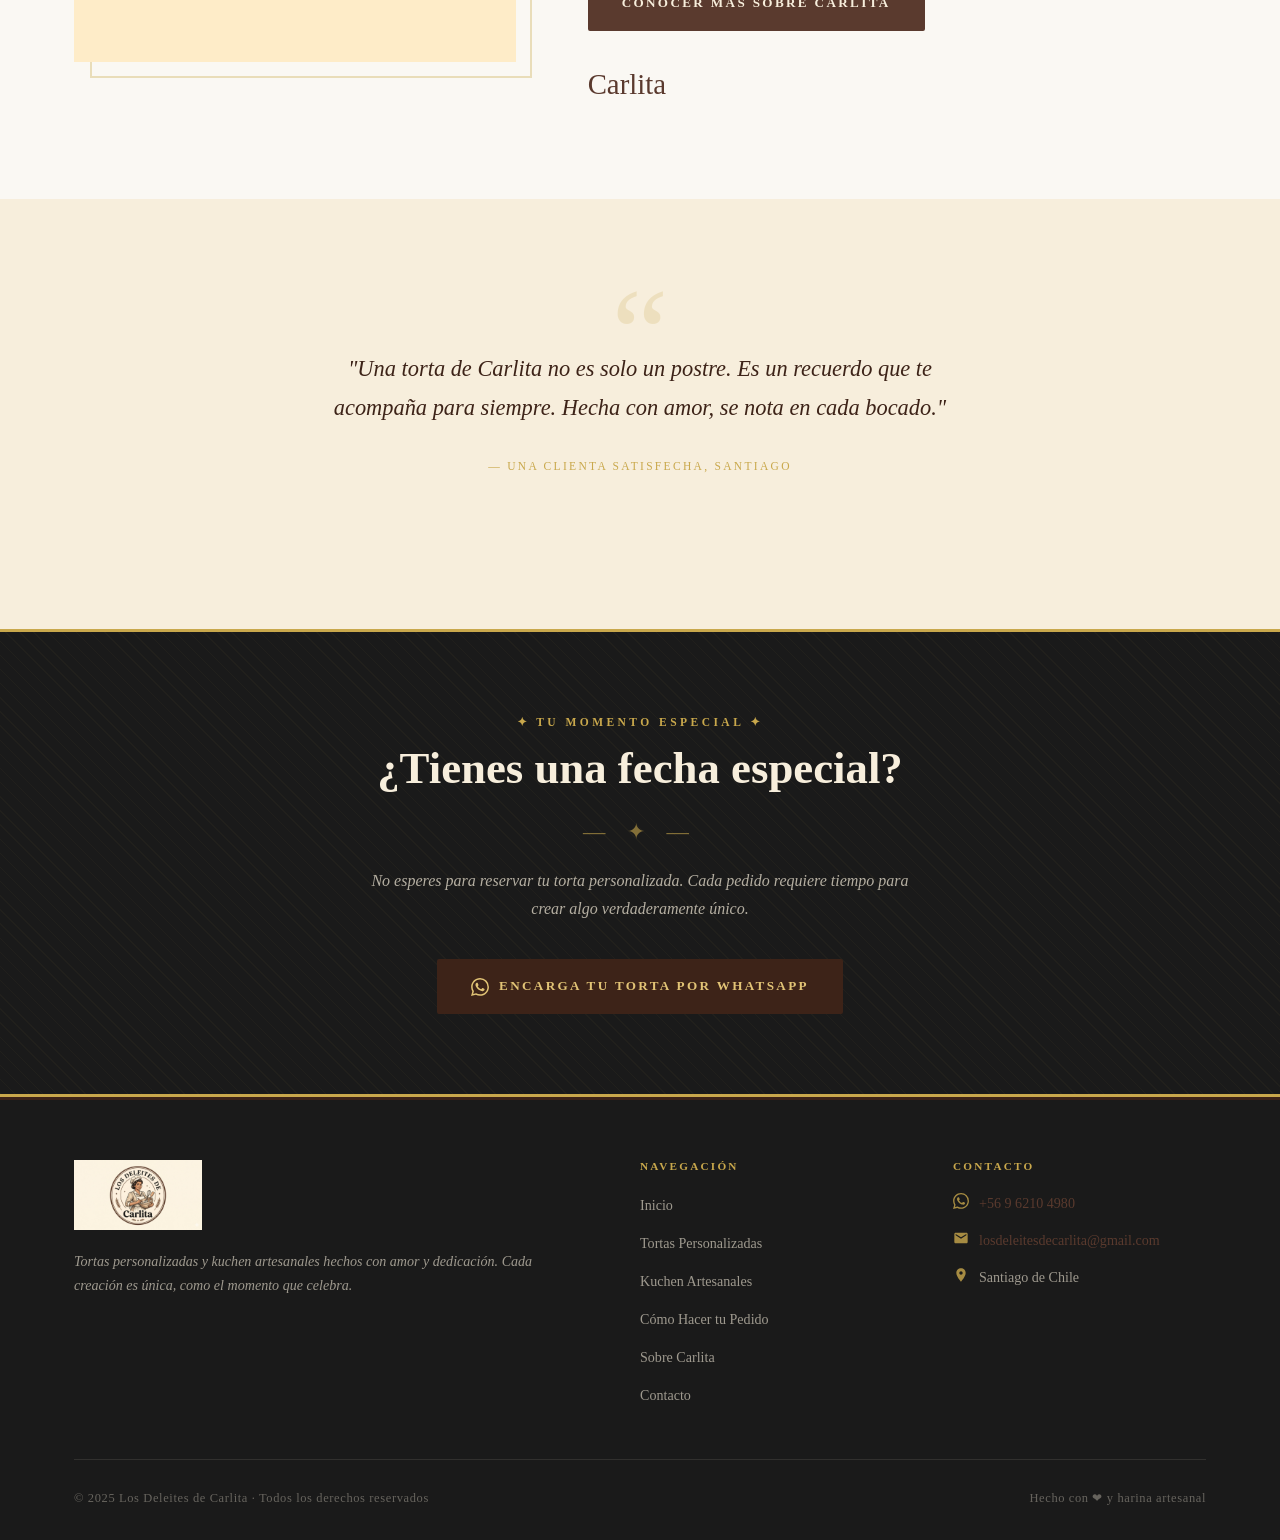
==== commit 2f10ccf4: "Update image paths in index.htmlFix: corregir rutas CSS (css/style.css -> style.css) y imagenes (ima" ====
--- a/index.html
+++ b/index.html
@@ -5,7 +5,7 @@
   <meta name="viewport" content="width=device-width, initial-scale=1.0" />
   <title>Los Deleites de Carlita — Tortas Personalizadas & Kuchen Artesanales</title>
   <meta name="description" content="Tortas personalizadas y kuchen artesanales hechos a mano con amor. Diseños únicos, sabores caseros, estilo vintage.">
-  <link rel="stylesheet" href="css/style.css" />
+  <link rel="stylesheet" href="style.css" />
 </head>
 <body>
 
@@ -13,7 +13,7 @@
 <nav class="nav">
   <div class="nav-inner">
     <a href="index.html" class="nav-logo">
-      <img src="images/logo-clean.png" alt="Los Deleites de Carlita" />
+      <img src="logo-clean.png" alt="Los Deleites de Carlita" />
     </a>
     <button class="nav-toggle" id="navToggle" aria-label="Abrir menú">
       <span></span><span></span><span></span>
@@ -55,8 +55,8 @@
     </div>
     <div class="hero-image-area">
       <div class="hero-img-frame">
-        <img src="images/torta-fresa-birthday2.jpeg" alt="Torta personalizada Los Deleites de Carlita" />
-        <img src="images/logo-vintage.png" alt="Logo" class="hero-logo-overlay" />
+        <img src="torta-fresa-birthday2.jpeg" alt="Torta personalizada Los Deleites de Carlita" />
+        <img src="logo-vintage.png" alt="Logo" class="hero-logo-overlay" />
       </div>
     </div>
   </div>
@@ -74,42 +74,42 @@
 
     <div class="product-grid">
       <div class="product-card">
-        <img src="images/torta-fresa-birthday.jpeg" alt="Torta cumpleaños fresas" />
+        <img src="torta-fresa-birthday.jpeg" alt="Torta cumpleaños fresas" />
         <div class="product-card-body">
           <h3>Torta Cumpleaños Clásica</h3>
           <p>Crema chantilly, fresas naturales y decoración elegante.</p>
         </div>
       </div>
       <div class="product-card">
-        <img src="images/torta-flores-cumple.jpeg" alt="Torta con girasoles" />
+        <img src="torta-flores-cumple.jpeg" alt="Torta con girasoles" />
         <div class="product-card-body">
           <h3>Torta Floral Girasoles</h3>
           <p>Decoración natural con flores frescas y velas especiales.</p>
         </div>
       </div>
       <div class="product-card">
-        <img src="images/torta-valentines-merengue.jpeg" alt="Torta San Valentín merengue" />
+        <img src="torta-valentines-merengue.jpeg" alt="Torta San Valentín merengue" />
         <div class="product-card-body">
           <h3>Torta San Valentín Merengue</h3>
           <p>Merengue artesanal flameado sobre base esponjosa.</p>
         </div>
       </div>
       <div class="product-card">
-        <img src="images/torta-chocolate.jpeg" alt="Torta de chocolate" />
+        <img src="torta-chocolate.jpeg" alt="Torta de chocolate" />
         <div class="product-card-body">
           <h3>Torta Selva Negra Premium</h3>
           <p>Intensa en sabor, cubierta con mani y figuras de chocolate.</p>
         </div>
       </div>
       <div class="product-card">
-        <img src="images/torta-navidad.jpeg" alt="Torta navideña" />
+        <img src="torta-navidad.jpeg" alt="Torta navideña" />
         <div class="product-card-body">
           <h3>Torta Navideña Temática</h3>
           <p>Decoración festiva para la época más especial del año.</p>
         </div>
       </div>
       <div class="product-card">
-        <img src="images/torta-birthday-open.jpeg" alt="Torta mil hojas" />
+        <img src="torta-birthday-open.jpeg" alt="Torta mil hojas" />
         <div class="product-card-body">
           <h3>Torta Mil Hojas Artesanal</h3>
           <p>Capas crujientes rellenas de manjar y berries silvestres.</p>
@@ -136,7 +136,7 @@
     <div class="kuchen-grid">
       <div class="kuchen-card">
         <div class="kuchen-card-img">
-          <img src="images/torta-girasoles-rosas.jpeg" alt="Kuchen rosetas" />
+          <img src="torta-girasoles-rosas.jpeg" alt="Kuchen rosetas" />
           <span class="kuchen-tag">Artesanal</span>
         </div>
         <div class="kuchen-card-body">
@@ -146,7 +146,7 @@
       </div>
       <div class="kuchen-card">
         <div class="kuchen-card-img">
-          <img src="images/torta-girasoles-triple.jpeg" alt="Set de kuchen" />
+          <img src="torta-girasoles-triple.jpeg" alt="Set de kuchen" />
           <span class="kuchen-tag">Set 3 Unidades</span>
         </div>
         <div class="kuchen-card-body">
@@ -156,7 +156,7 @@
       </div>
       <div class="kuchen-card">
         <div class="kuchen-card-img">
-          <img src="images/torta-navidad2.jpeg" alt="Kuchen navideño" />
+          <img src="torta-navidad2.jpeg" alt="Kuchen navideño" />
           <span class="kuchen-tag">Temporada</span>
         </div>
         <div class="kuchen-card-body">
@@ -219,7 +219,7 @@
   <div class="container">
     <div class="sobre-inner">
       <div class="sobre-img-wrap">
-        <img src="images/logo-vintage.png" alt="Los Deleites de Carlita — Historia" style="filter:sepia(15%) contrast(1.05); height:480px; object-fit:contain; background:var(--crema-oscura); padding:20px;" />
+        <img src="logo-vintage.png" alt="Los Deleites de Carlita — Historia" style="filter:sepia(15%) contrast(1.05); height:480px; object-fit:contain; background:var(--crema-oscura); padding:20px;" />
       </div>
       <div class="sobre-texto">
         <span class="section-label">✦ Nuestra Historia ✦</span>
@@ -272,7 +272,7 @@
   <div class="container">
     <div class="footer-inner">
       <div class="footer-brand">
-        <img src="images/logo-clean.png" alt="Los Deleites de Carlita" />
+        <img src="logo-clean.png" alt="Los Deleites de Carlita" />
         <p>Tortas personalizadas y kuchen artesanales hechos con amor y dedicación. Cada creación es única, como el momento que celebra.</p>
       </div>
       <div class="footer-col">
--- a/style.css
+++ b/style.css
@@ -0,0 +1,906 @@
+/* ============================================================
+   LOS DELEITES DE CARLITA — CSS Principal
+   Estética: Vintage 1968–1975 | Artesanal | Cálido | Premium
+   ============================================================ */
+
+@import url('https://fonts.googleapis.com/css2?family=Playfair+Display:ital,wght@0,400;0,600;0,700;0,900;1,400;1,600&family=Lora:ital,wght@0,400;0,500;0,600;1,400;1,500&family=Homemade+Apple&family=Libre+Baskerville:ital,wght@0,400;0,700;1,400&display=swap');
+
+/* ─── CSS Variables ─── */
+:root {
+  --negro: #1A1A1A;
+  --cafe: #5A3A2E;
+  --cafe-claro: #7D5244;
+  --cafe-oscuro: #3D2318;
+  --crema: #F7EEDC;
+  --crema-oscura: #EEE0C2;
+  --blanco: #FAF8F3;
+  --acento: #A0522D;
+  --dorado: #C9A84C;
+  --dorado-claro: #E2C476;
+  --sombra: rgba(90, 58, 46, 0.18);
+  --font-titulo: 'Playfair Display', Georgia, serif;
+  --font-cuerpo: 'Lora', 'Georgia', serif;
+  --font-script: 'Homemade Apple', cursive;
+  --font-serif: 'Libre Baskerville', serif;
+  --radio: 2px;
+  --transicion: all 0.35s ease;
+}
+
+/* ─── Reset & Base ─── */
+*, *::before, *::after { box-sizing: border-box; margin: 0; padding: 0; }
+
+html { scroll-behavior: smooth; font-size: 16px; }
+
+body {
+  font-family: var(--font-cuerpo);
+  background-color: var(--crema);
+  color: var(--negro);
+  line-height: 1.75;
+  overflow-x: hidden;
+  position: relative;
+}
+
+/* Paper grain texture over entire page */
+body::before {
+  content: '';
+  position: fixed;
+  top: 0; left: 0; right: 0; bottom: 0;
+  background-image: url("data:image/svg+xml,%3Csvg xmlns='http://www.w3.org/2000/svg' width='300' height='300'%3E%3Cfilter id='noise'%3E%3CfeTurbulence type='fractalNoise' baseFrequency='0.75' numOctaves='4' stitchTiles='stitch'/%3E%3CfeColorMatrix type='saturate' values='0'/%3E%3C/filter%3E%3Crect width='300' height='300' filter='url(%23noise)' opacity='0.04'/%3E%3C/svg%3E");
+  pointer-events: none;
+  z-index: 9999;
+  opacity: 0.6;
+}
+
+/* ─── Typography ─── */
+h1, h2, h3, h4 {
+  font-family: var(--font-titulo);
+  color: var(--cafe-oscuro);
+  line-height: 1.2;
+  font-weight: 700;
+}
+
+h1 { font-size: clamp(2.2rem, 5vw, 3.8rem); font-style: italic; }
+h2 { font-size: clamp(1.7rem, 3.5vw, 2.8rem); }
+h3 { font-size: clamp(1.2rem, 2.5vw, 1.8rem); }
+h4 { font-size: 1.1rem; font-weight: 600; }
+
+p { font-size: 1rem; color: var(--cafe); max-width: 68ch; }
+
+a { color: var(--cafe); text-decoration: none; transition: var(--transicion); }
+a:hover { color: var(--acento); }
+
+img { max-width: 100%; display: block; }
+
+.container { max-width: 1180px; margin: 0 auto; padding: 0 24px; }
+
+/* ─── Ornamental Divider ─── */
+.ornament {
+  text-align: center;
+  color: var(--dorado);
+  font-size: 1.4rem;
+  letter-spacing: 0.5rem;
+  margin: 1rem 0;
+  opacity: 0.8;
+  font-family: var(--font-titulo);
+}
+
+.divider {
+  width: 100%;
+  height: 2px;
+  background: linear-gradient(to right, transparent, var(--dorado), transparent);
+  margin: 2rem 0;
+  opacity: 0.6;
+}
+
+.section-label {
+  font-family: var(--font-serif);
+  font-size: 0.72rem;
+  letter-spacing: 0.3em;
+  text-transform: uppercase;
+  color: var(--dorado);
+  display: block;
+  margin-bottom: 0.6rem;
+  font-weight: 700;
+}
+
+/* ─── Buttons ─── */
+.btn {
+  display: inline-block;
+  padding: 14px 32px;
+  font-family: var(--font-serif);
+  font-size: 0.82rem;
+  font-weight: 700;
+  letter-spacing: 0.18em;
+  text-transform: uppercase;
+  border: 2px solid;
+  cursor: pointer;
+  transition: var(--transicion);
+  text-align: center;
+  border-radius: var(--radio);
+  text-decoration: none;
+}
+
+.btn-primario {
+  background: var(--cafe);
+  color: var(--crema);
+  border-color: var(--cafe);
+}
+.btn-primario:hover {
+  background: var(--cafe-oscuro);
+  border-color: var(--cafe-oscuro);
+  color: var(--crema);
+  transform: translateY(-2px);
+  box-shadow: 0 6px 24px var(--sombra);
+}
+
+.btn-secundario {
+  background: transparent;
+  color: var(--cafe);
+  border-color: var(--cafe);
+}
+.btn-secundario:hover {
+  background: var(--cafe);
+  color: var(--crema);
+  transform: translateY(-2px);
+}
+
+.btn-wsp {
+  background: var(--cafe-oscuro);
+  color: var(--dorado-claro);
+  border-color: var(--cafe-oscuro);
+  display: inline-flex;
+  align-items: center;
+  gap: 10px;
+}
+.btn-wsp:hover {
+  background: var(--negro);
+  border-color: var(--negro);
+  color: var(--dorado-claro);
+  transform: translateY(-2px);
+  box-shadow: 0 6px 24px rgba(0,0,0,0.25);
+}
+.btn-wsp svg { width: 18px; height: 18px; fill: currentColor; flex-shrink: 0; }
+
+.btn-dorado {
+  background: var(--dorado);
+  color: var(--cafe-oscuro);
+  border-color: var(--dorado);
+  font-weight: 700;
+}
+.btn-dorado:hover {
+  background: var(--dorado-claro);
+  border-color: var(--dorado-claro);
+  color: var(--cafe-oscuro);
+  transform: translateY(-2px);
+}
+
+/* ─── NAV ─── */
+.nav {
+  background: var(--cafe-oscuro);
+  border-bottom: 3px solid var(--dorado);
+  position: sticky;
+  top: 0;
+  z-index: 100;
+}
+
+.nav-inner {
+  display: flex;
+  align-items: center;
+  justify-content: space-between;
+  padding: 12px 24px;
+  max-width: 1180px;
+  margin: 0 auto;
+}
+
+.nav-logo {
+  display: flex;
+  align-items: center;
+  gap: 14px;
+  text-decoration: none;
+}
+
+.nav-logo img {
+  height: 56px;
+  width: auto;
+  filter: brightness(1.1);
+}
+
+.nav-logo-text {
+  font-family: var(--font-script);
+  font-size: 1.1rem;
+  color: var(--crema);
+  line-height: 1.1;
+  display: none;
+}
+
+.nav-links {
+  display: flex;
+  list-style: none;
+  gap: 6px;
+  align-items: center;
+}
+
+.nav-links a {
+  font-family: var(--font-serif);
+  font-size: 0.72rem;
+  letter-spacing: 0.1em;
+  text-transform: uppercase;
+  color: var(--crema-oscura);
+  padding: 8px 12px;
+  transition: var(--transicion);
+  border-bottom: 2px solid transparent;
+}
+
+.nav-links a:hover,
+.nav-links a.activo {
+  color: var(--dorado-claro);
+  border-bottom-color: var(--dorado);
+}
+
+.nav-wsp-btn {
+  background: var(--dorado);
+  color: var(--cafe-oscuro) !important;
+  padding: 8px 16px !important;
+  border: none !important;
+  font-weight: 700 !important;
+  border-radius: 2px;
+}
+.nav-wsp-btn:hover {
+  background: var(--dorado-claro) !important;
+  border-bottom-color: transparent !important;
+}
+
+/* Mobile nav toggle */
+.nav-toggle {
+  display: none;
+  flex-direction: column;
+  gap: 5px;
+  cursor: pointer;
+  padding: 8px;
+  background: none;
+  border: none;
+}
+.nav-toggle span {
+  width: 24px;
+  height: 2px;
+  background: var(--crema);
+  transition: var(--transicion);
+}
+
+/* ─── HERO ─── */
+.hero {
+  background: var(--cafe-oscuro);
+  background-image:
+    repeating-linear-gradient(
+      0deg,
+      rgba(0,0,0,0.04) 0px,
+      rgba(0,0,0,0.04) 1px,
+      transparent 1px,
+      transparent 4px
+    ),
+    radial-gradient(ellipse at 70% 50%, rgba(201,168,76,0.12) 0%, transparent 60%);
+  min-height: 92vh;
+  display: flex;
+  align-items: center;
+  position: relative;
+  overflow: hidden;
+}
+
+.hero::before {
+  content: '';
+  position: absolute;
+  top: 0; left: 0; right: 0; bottom: 0;
+  background: radial-gradient(ellipse at 30% 100%, rgba(90,58,46,0.5) 0%, transparent 60%);
+  pointer-events: none;
+}
+
+.hero-frame {
+  position: absolute;
+  top: 20px; right: 20px; bottom: 20px; left: 20px;
+  border: 1px solid rgba(201,168,76,0.25);
+  pointer-events: none;
+}
+
+.hero-inner {
+  display: grid;
+  grid-template-columns: 1fr 1fr;
+  gap: 60px;
+  align-items: center;
+  padding: 80px 24px;
+  max-width: 1180px;
+  margin: 0 auto;
+  width: 100%;
+  position: relative;
+  z-index: 1;
+}
+
+.hero-badge {
+  display: inline-block;
+  font-family: var(--font-serif);
+  font-size: 0.68rem;
+  letter-spacing: 0.35em;
+  text-transform: uppercase;
+  color: var(--dorado);
+  border: 1px solid var(--dorado);
+  padding: 6px 16px;
+  margin-bottom: 24px;
+}
+
+.hero-title {
+  font-family: var(--font-titulo);
+  font-size: clamp(2.4rem, 4.5vw, 4rem);
+  color: var(--crema);
+  font-style: italic;
+  font-weight: 900;
+  line-height: 1.1;
+  margin-bottom: 20px;
+}
+
+.hero-title span {
+  color: var(--dorado-claro);
+  display: block;
+}
+
+.hero-subtitle {
+  font-family: var(--font-cuerpo);
+  font-size: 1.05rem;
+  color: rgba(247,238,220,0.75);
+  margin-bottom: 36px;
+  max-width: 50ch;
+  font-style: italic;
+}
+
+.hero-buttons { display: flex; flex-wrap: wrap; gap: 14px; }
+
+.hero-image-area {
+  position: relative;
+  display: flex;
+  justify-content: center;
+  align-items: center;
+}
+
+.hero-img-frame {
+  position: relative;
+  width: 100%;
+  max-width: 460px;
+}
+
+.hero-img-frame::before {
+  content: '';
+  position: absolute;
+  top: -12px; left: -12px;
+  right: 12px; bottom: 12px;
+  border: 2px solid var(--dorado);
+  opacity: 0.5;
+  z-index: 0;
+}
+
+.hero-img-frame img {
+  width: 100%;
+  height: 480px;
+  object-fit: cover;
+  object-position: center top;
+  position: relative;
+  z-index: 1;
+  filter: sepia(20%) contrast(1.05) brightness(0.95);
+}
+
+.hero-logo-overlay {
+  position: absolute;
+  bottom: -20px;
+  right: -20px;
+  width: 100px;
+  z-index: 2;
+  filter: drop-shadow(0 4px 12px rgba(0,0,0,0.4));
+}
+
+/* ─── SECTIONS ─── */
+.section { padding: 90px 0; }
+.section-alt { background: var(--blanco); }
+.section-dark {
+  background: var(--cafe-oscuro);
+  color: var(--crema);
+}
+.section-dark h2, .section-dark h3 { color: var(--crema); }
+.section-dark p { color: rgba(247,238,220,0.8); }
+.section-dark .section-label { color: var(--dorado); }
+.section-dark .divider { opacity: 0.3; }
+
+.section-header { text-align: center; margin-bottom: 60px; }
+.section-header h2 { margin-bottom: 16px; }
+.section-header p { margin: 0 auto; font-style: italic; text-align: center; }
+
+/* ─── PRODUCT GRID ─── */
+.product-grid {
+  display: grid;
+  grid-template-columns: repeat(auto-fill, minmax(280px, 1fr));
+  gap: 32px;
+  margin-top: 40px;
+}
+
+.product-card {
+  background: var(--blanco);
+  border: 1px solid rgba(90,58,46,0.15);
+  overflow: hidden;
+  transition: var(--transicion);
+  position: relative;
+}
+
+.product-card::before {
+  content: '';
+  position: absolute;
+  top: 0; left: 0; right: 0;
+  height: 3px;
+  background: linear-gradient(to right, var(--dorado), var(--cafe));
+  opacity: 0;
+  transition: var(--transicion);
+}
+
+.product-card:hover {
+  transform: translateY(-5px);
+  box-shadow: 0 12px 40px var(--sombra);
+}
+.product-card:hover::before { opacity: 1; }
+
+.product-card img {
+  width: 100%;
+  height: 260px;
+  object-fit: cover;
+  filter: sepia(10%) contrast(1.05);
+  transition: var(--transicion);
+}
+.product-card:hover img { filter: sepia(5%) contrast(1.08); transform: scale(1.03); }
+
+.product-card-body { padding: 22px; }
+.product-card-body h3 {
+  font-size: 1.1rem;
+  margin-bottom: 8px;
+  color: var(--cafe-oscuro);
+}
+.product-card-body p {
+  font-size: 0.88rem;
+  color: var(--cafe-claro);
+  font-style: italic;
+  max-width: none;
+}
+
+/* ─── STEPS ─── */
+.steps-grid {
+  display: grid;
+  grid-template-columns: repeat(auto-fill, minmax(240px, 1fr));
+  gap: 40px;
+  margin-top: 40px;
+}
+
+.step-item { text-align: center; }
+
+.step-num {
+  width: 64px;
+  height: 64px;
+  border: 2px solid var(--dorado);
+  border-radius: 50%;
+  display: flex;
+  align-items: center;
+  justify-content: center;
+  font-family: var(--font-titulo);
+  font-size: 1.5rem;
+  font-style: italic;
+  color: var(--dorado);
+  margin: 0 auto 20px;
+  position: relative;
+}
+
+.step-num::before {
+  content: '';
+  position: absolute;
+  inset: 4px;
+  border: 1px solid rgba(201,168,76,0.3);
+  border-radius: 50%;
+}
+
+.step-item h3 { font-size: 1rem; margin-bottom: 10px; color: var(--cafe-oscuro); }
+.step-item p { font-size: 0.9rem; color: var(--cafe); font-style: italic; max-width: none; }
+
+/* ─── SOBRE CARLITA ─── */
+.sobre-inner {
+  display: grid;
+  grid-template-columns: 1fr 1.4fr;
+  gap: 72px;
+  align-items: center;
+}
+
+.sobre-img-wrap {
+  position: relative;
+}
+
+.sobre-img-wrap::after {
+  content: '';
+  position: absolute;
+  bottom: -16px;
+  right: -16px;
+  width: 100%;
+  height: 100%;
+  border: 2px solid var(--dorado);
+  opacity: 0.35;
+  z-index: 0;
+}
+
+.sobre-img-wrap img {
+  width: 100%;
+  height: 480px;
+  object-fit: cover;
+  filter: sepia(25%) contrast(1.05);
+  position: relative;
+  z-index: 1;
+}
+
+.sobre-texto .section-label { margin-bottom: 10px; }
+.sobre-texto h2 { margin-bottom: 22px; }
+.sobre-texto p { margin-bottom: 18px; font-style: italic; }
+
+.firma {
+  font-family: var(--font-script);
+  font-size: 1.8rem;
+  color: var(--cafe);
+  margin-top: 28px;
+  display: block;
+}
+
+/* ─── BANNER CTA ─── */
+.banner-cta {
+  background: var(--negro);
+  background-image: repeating-linear-gradient(
+    45deg,
+    rgba(201,168,76,0.04) 0px,
+    rgba(201,168,76,0.04) 1px,
+    transparent 1px,
+    transparent 10px
+  );
+  padding: 80px 24px;
+  text-align: center;
+  border-top: 3px solid var(--dorado);
+  border-bottom: 3px solid var(--dorado);
+}
+
+.banner-cta h2 { color: var(--crema); margin-bottom: 16px; }
+.banner-cta p { color: rgba(247,238,220,0.7); margin: 0 auto 36px; font-style: italic; }
+.banner-cta .ornament { color: var(--dorado); opacity: 0.6; }
+
+/* ─── FOOTER ─── */
+.footer {
+  background: var(--negro);
+  border-top: 3px solid var(--cafe-oscuro);
+  padding: 60px 0 30px;
+  color: rgba(247,238,220,0.7);
+}
+
+.footer-inner {
+  display: grid;
+  grid-template-columns: 2fr 1fr 1fr;
+  gap: 60px;
+  padding-bottom: 40px;
+  border-bottom: 1px solid rgba(247,238,220,0.1);
+}
+
+.footer-brand img { height: 70px; margin-bottom: 20px; }
+.footer-brand p { font-size: 0.88rem; font-style: italic; line-height: 1.7; color: rgba(247,238,220,0.6); max-width: none; }
+
+.footer-col h4 {
+  font-family: var(--font-serif);
+  font-size: 0.7rem;
+  letter-spacing: 0.2em;
+  text-transform: uppercase;
+  color: var(--dorado);
+  margin-bottom: 18px;
+  font-weight: 700;
+}
+
+.footer-col ul { list-style: none; }
+.footer-col ul li { margin-bottom: 10px; }
+.footer-col ul li a {
+  font-size: 0.88rem;
+  color: rgba(247,238,220,0.6);
+  transition: var(--transicion);
+}
+.footer-col ul li a:hover { color: var(--dorado-claro); }
+
+.footer-contact-item {
+  display: flex;
+  gap: 10px;
+  align-items: flex-start;
+  margin-bottom: 12px;
+  font-size: 0.88rem;
+  color: rgba(247,238,220,0.6);
+}
+.footer-contact-item svg { width: 16px; height: 16px; flex-shrink: 0; margin-top: 2px; fill: var(--dorado); opacity: 0.8; }
+
+.footer-bottom {
+  display: flex;
+  justify-content: space-between;
+  align-items: center;
+  padding-top: 28px;
+  font-size: 0.78rem;
+  color: rgba(247,238,220,0.35);
+  font-family: var(--font-serif);
+  letter-spacing: 0.05em;
+  flex-wrap: wrap;
+  gap: 10px;
+}
+
+.footer-bottom a { color: rgba(247,238,220,0.35); }
+.footer-bottom a:hover { color: var(--dorado); }
+
+/* ─── FLOATING WSP ─── */
+.wsp-float {
+  position: fixed;
+  bottom: 28px;
+  right: 28px;
+  width: 58px;
+  height: 58px;
+  background: var(--cafe);
+  border: 2px solid var(--dorado);
+  border-radius: 50%;
+  display: flex;
+  align-items: center;
+  justify-content: center;
+  z-index: 200;
+  box-shadow: 0 4px 20px rgba(0,0,0,0.3);
+  transition: var(--transicion);
+}
+.wsp-float:hover {
+  background: var(--cafe-oscuro);
+  transform: scale(1.1);
+}
+.wsp-float svg { width: 28px; height: 28px; fill: var(--crema); }
+
+/* ─── PAGE HERO (inner pages) ─── */
+.page-hero {
+  background: var(--cafe-oscuro);
+  background-image: repeating-linear-gradient(
+    0deg,
+    rgba(0,0,0,0.05) 0px,
+    rgba(0,0,0,0.05) 1px,
+    transparent 1px,
+    transparent 4px
+  );
+  padding: 80px 24px;
+  text-align: center;
+  position: relative;
+  overflow: hidden;
+  border-bottom: 3px solid var(--dorado);
+}
+
+.page-hero::before {
+  content: '';
+  position: absolute;
+  bottom: 0; left: 0; right: 0;
+  height: 40%;
+  background: radial-gradient(ellipse at center bottom, rgba(201,168,76,0.12), transparent);
+}
+
+.page-hero h1 { color: var(--crema); font-style: italic; margin-bottom: 16px; }
+.page-hero p { color: rgba(247,238,220,0.7); margin: 0 auto; font-style: italic; font-size: 1.05rem; }
+
+/* ─── CATEGORY TABS ─── */
+.category-tabs {
+  display: flex;
+  flex-wrap: wrap;
+  gap: 10px;
+  margin-bottom: 40px;
+  justify-content: center;
+}
+
+.tab-btn {
+  font-family: var(--font-serif);
+  font-size: 0.72rem;
+  letter-spacing: 0.15em;
+  text-transform: uppercase;
+  padding: 8px 22px;
+  border: 1px solid var(--cafe-claro);
+  background: transparent;
+  color: var(--cafe);
+  cursor: pointer;
+  transition: var(--transicion);
+}
+
+.tab-btn:hover,
+.tab-btn.activo {
+  background: var(--cafe);
+  color: var(--crema);
+  border-color: var(--cafe);
+}
+
+/* ─── CONTACTO FORM ─── */
+.form-wrap {
+  max-width: 680px;
+  margin: 0 auto;
+}
+
+.form-group {
+  margin-bottom: 24px;
+}
+
+.form-group label {
+  display: block;
+  font-family: var(--font-serif);
+  font-size: 0.72rem;
+  letter-spacing: 0.15em;
+  text-transform: uppercase;
+  color: var(--cafe-oscuro);
+  margin-bottom: 8px;
+  font-weight: 700;
+}
+
+.form-group input,
+.form-group textarea,
+.form-group select {
+  width: 100%;
+  padding: 14px 18px;
+  border: 1px solid rgba(90,58,46,0.35);
+  background: var(--blanco);
+  font-family: var(--font-cuerpo);
+  font-size: 0.95rem;
+  color: var(--cafe-oscuro);
+  outline: none;
+  transition: var(--transicion);
+  border-radius: 0;
+  -webkit-appearance: none;
+}
+
+.form-group input:focus,
+.form-group textarea:focus,
+.form-group select:focus {
+  border-color: var(--cafe);
+  box-shadow: 0 0 0 3px rgba(90,58,46,0.08);
+}
+
+.form-group textarea { min-height: 140px; resize: vertical; }
+
+.form-row { display: grid; grid-template-columns: 1fr 1fr; gap: 20px; }
+
+/* ─── KUCHEN CARDS ─── */
+.kuchen-grid {
+  display: grid;
+  grid-template-columns: repeat(auto-fill, minmax(300px, 1fr));
+  gap: 40px;
+  margin-top: 40px;
+}
+
+.kuchen-card {
+  position: relative;
+  overflow: hidden;
+  background: var(--blanco);
+  border: 1px solid rgba(90,58,46,0.12);
+}
+
+.kuchen-card-img {
+  position: relative;
+  overflow: hidden;
+}
+
+.kuchen-card-img img {
+  width: 100%;
+  height: 280px;
+  object-fit: cover;
+  filter: sepia(15%) contrast(1.05);
+  transition: transform 0.5s ease;
+}
+
+.kuchen-card:hover .kuchen-card-img img { transform: scale(1.06); }
+
+.kuchen-tag {
+  position: absolute;
+  top: 14px;
+  left: 0;
+  background: var(--cafe-oscuro);
+  color: var(--dorado-claro);
+  font-family: var(--font-serif);
+  font-size: 0.65rem;
+  letter-spacing: 0.15em;
+  text-transform: uppercase;
+  padding: 5px 14px;
+  font-weight: 700;
+}
+
+.kuchen-card-body { padding: 24px; }
+.kuchen-card-body h3 { font-size: 1.05rem; margin-bottom: 8px; }
+.kuchen-card-body p { font-size: 0.88rem; font-style: italic; max-width: none; }
+
+/* ─── INFO BLOCK ─── */
+.info-block {
+  background: var(--crema-oscura);
+  border-left: 4px solid var(--dorado);
+  padding: 24px 28px;
+  margin: 32px 0;
+  font-style: italic;
+  color: var(--cafe);
+}
+.info-block strong { color: var(--cafe-oscuro); font-style: normal; }
+
+/* ─── BREADCRUMB ─── */
+.breadcrumb {
+  padding: 12px 0;
+  font-family: var(--font-serif);
+  font-size: 0.72rem;
+  letter-spacing: 0.08em;
+  text-transform: uppercase;
+  color: var(--cafe-claro);
+  border-bottom: 1px solid rgba(90,58,46,0.1);
+  margin-bottom: 0;
+}
+.breadcrumb a { color: var(--cafe); }
+.breadcrumb a:hover { color: var(--acento); }
+.breadcrumb span { margin: 0 8px; opacity: 0.5; }
+
+/* ─── TESTIMONIAL ─── */
+.testimonial-block {
+  text-align: center;
+  padding: 60px 40px;
+  position: relative;
+}
+
+.testimonial-block::before {
+  content: '\201C';
+  font-family: var(--font-titulo);
+  font-size: 8rem;
+  color: var(--dorado);
+  opacity: 0.2;
+  position: absolute;
+  top: -20px;
+  left: 50%;
+  transform: translateX(-50%);
+  line-height: 1;
+}
+
+.testimonial-block blockquote {
+  font-family: var(--font-titulo);
+  font-size: 1.4rem;
+  font-style: italic;
+  color: var(--cafe-oscuro);
+  max-width: 55ch;
+  margin: 0 auto 24px;
+  position: relative;
+  z-index: 1;
+}
+
+.testimonial-block cite {
+  font-family: var(--font-serif);
+  font-size: 0.72rem;
+  letter-spacing: 0.2em;
+  text-transform: uppercase;
+  color: var(--dorado);
+  font-style: normal;
+}
+
+/* ─── RESPONSIVE ─── */
+@media (max-width: 900px) {
+  .hero-inner { grid-template-columns: 1fr; gap: 40px; }
+  .hero-image-area { order: -1; }
+  .sobre-inner { grid-template-columns: 1fr; gap: 40px; }
+  .footer-inner { grid-template-columns: 1fr 1fr; }
+  .footer-brand { grid-column: 1 / -1; }
+}
+
+@media (max-width: 700px) {
+  .nav-links {
+    display: none;
+    flex-direction: column;
+    position: absolute;
+    top: 100%;
+    left: 0; right: 0;
+    background: var(--cafe-oscuro);
+    padding: 20px;
+    border-bottom: 3px solid var(--dorado);
+    gap: 4px;
+  }
+  .nav-links.open { display: flex; }
+  .nav-toggle { display: flex; }
+  .nav-inner { position: relative; }
+  .nav-logo-text { display: block; }
+  .hero-title { font-size: 2.2rem; }
+  .hero-buttons { flex-direction: column; }
+  .hero-buttons .btn { text-align: center; }
+  .form-row { grid-template-columns: 1fr; }
+  .footer-inner { grid-template-columns: 1fr; gap: 36px; }
+  .section { padding: 60px 0; }
+}
